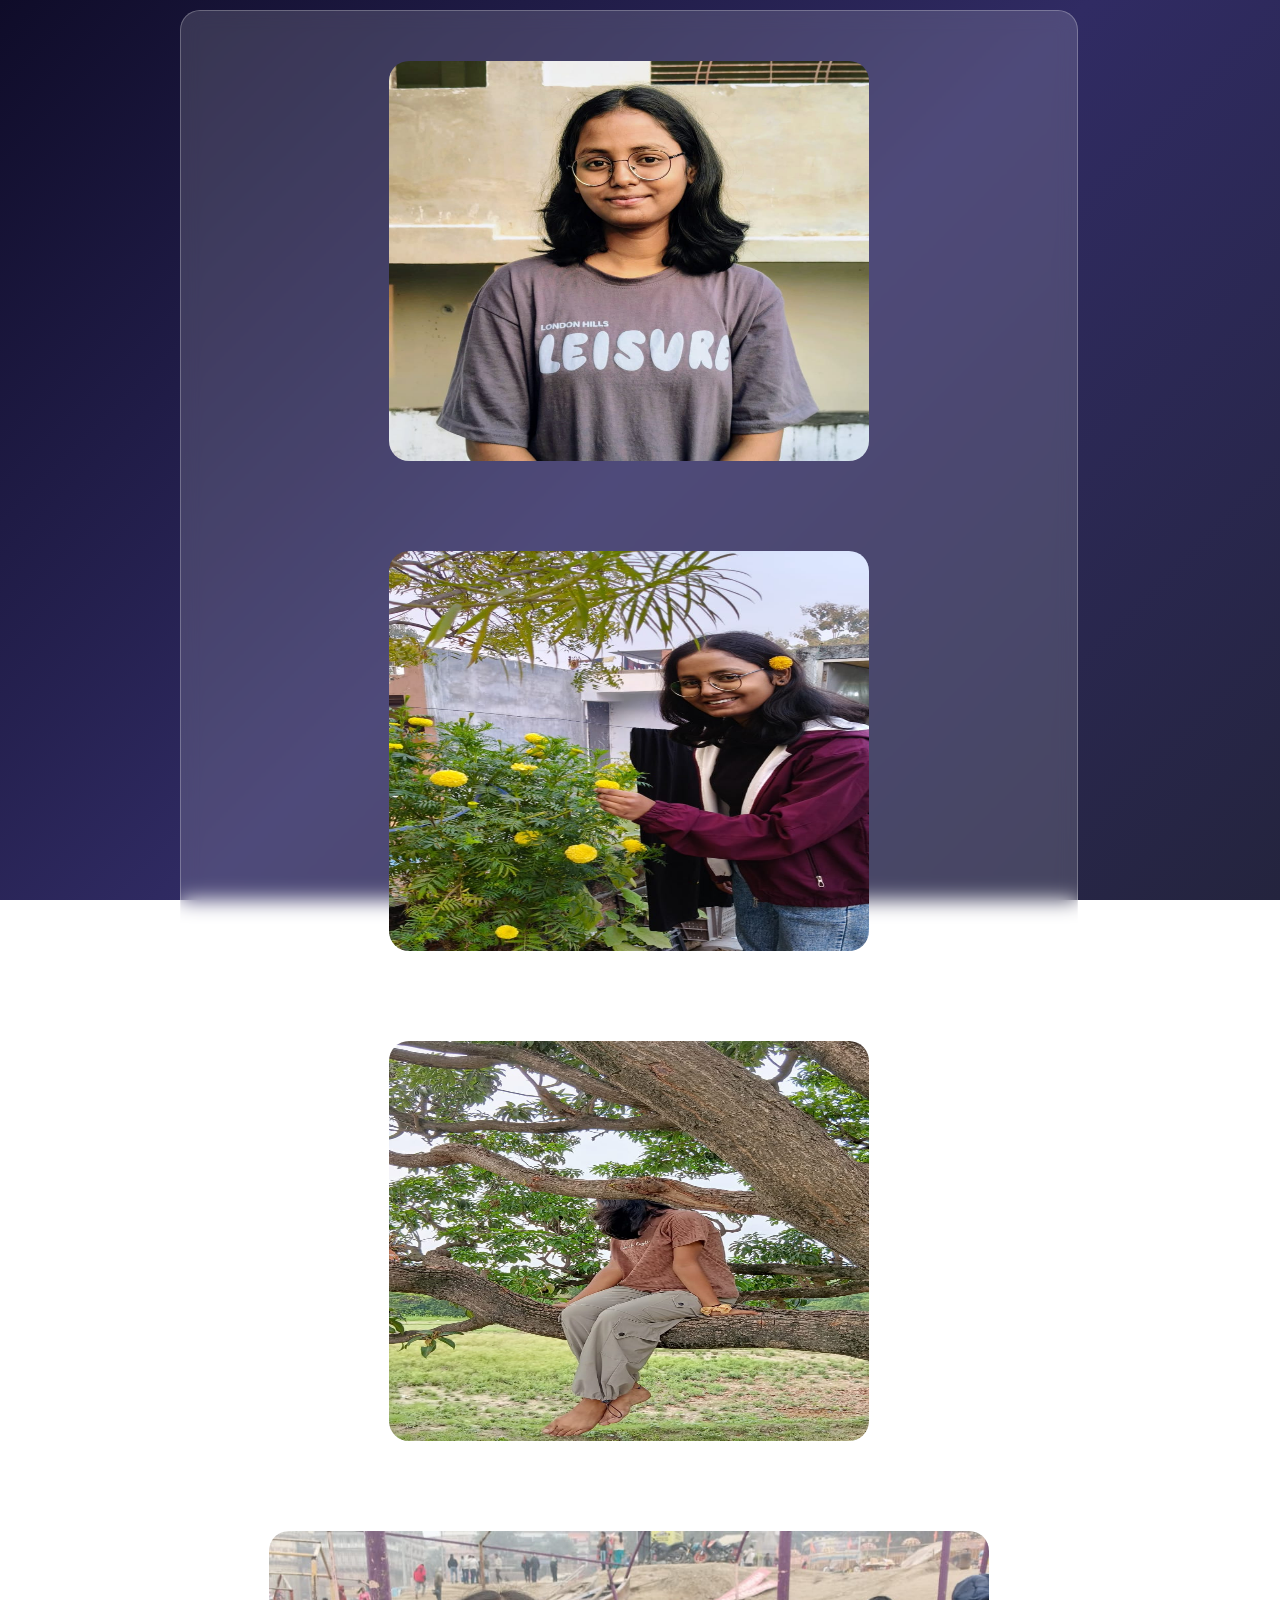
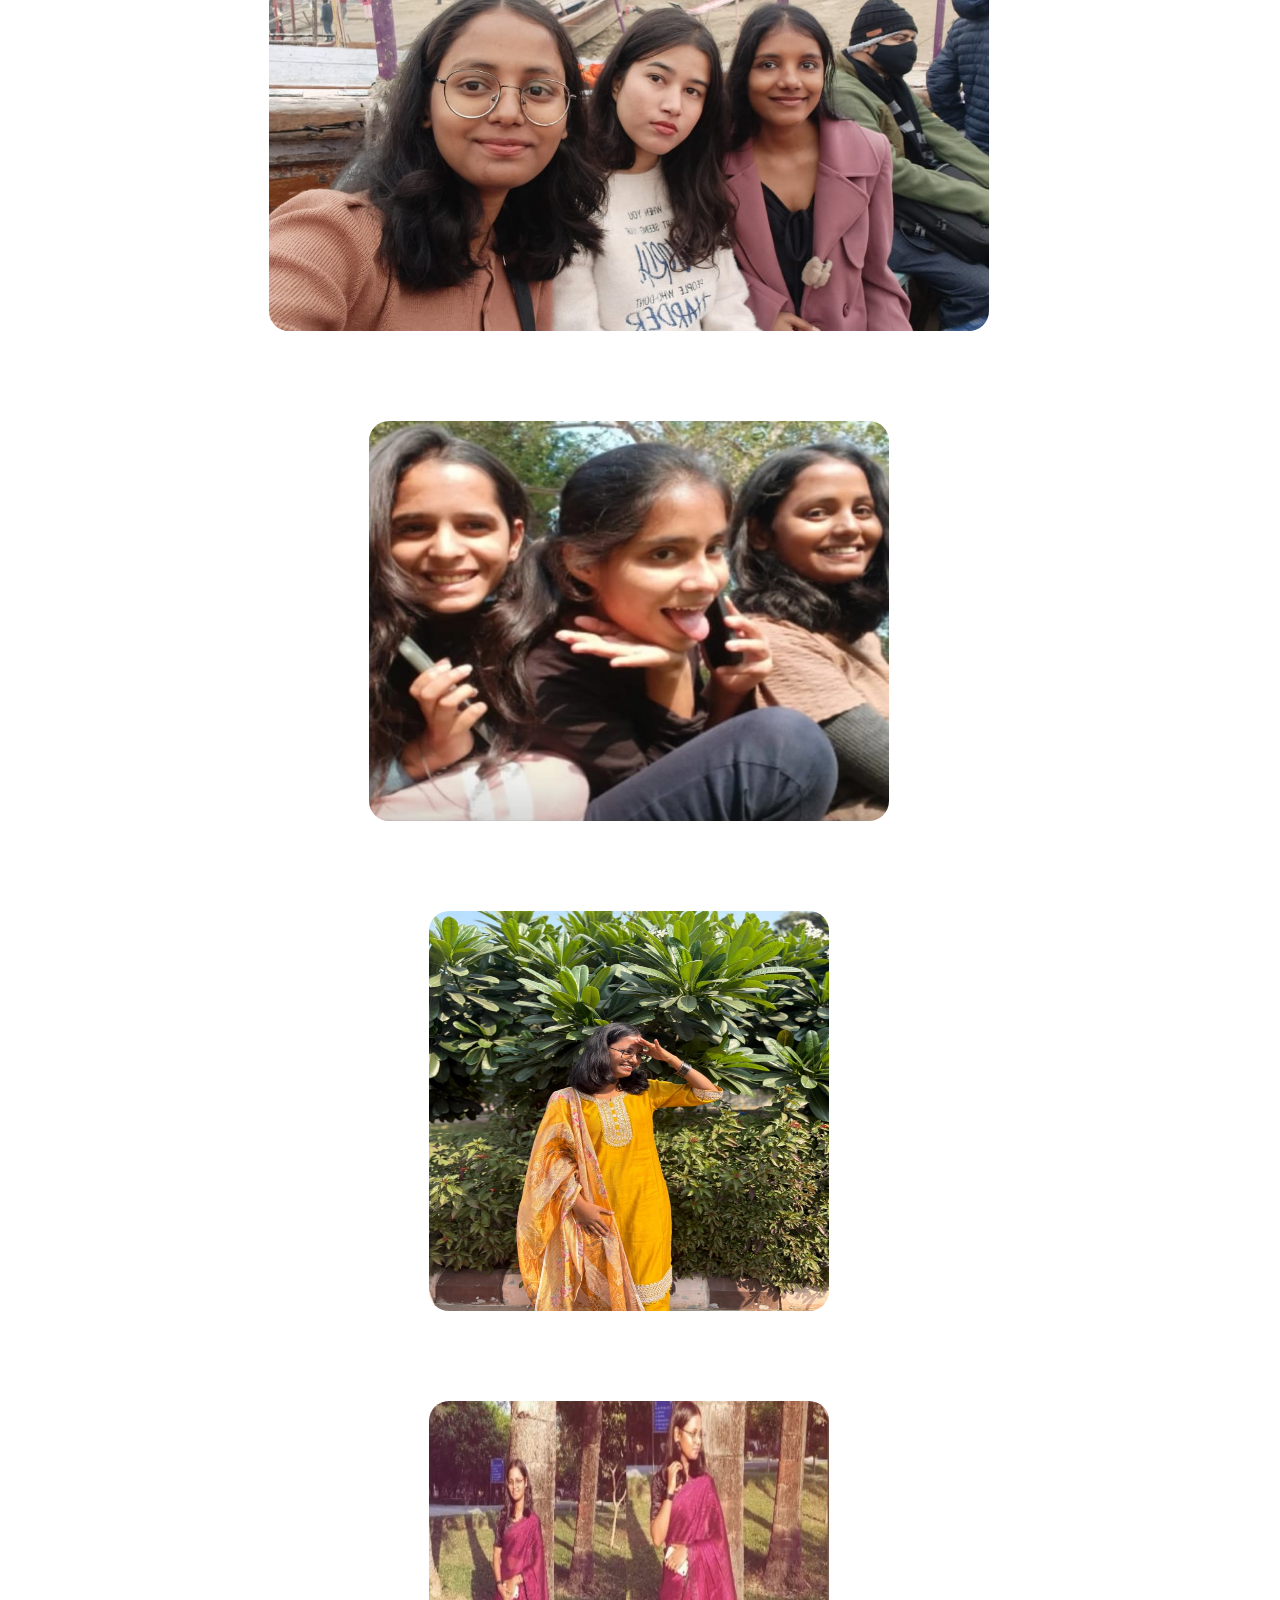
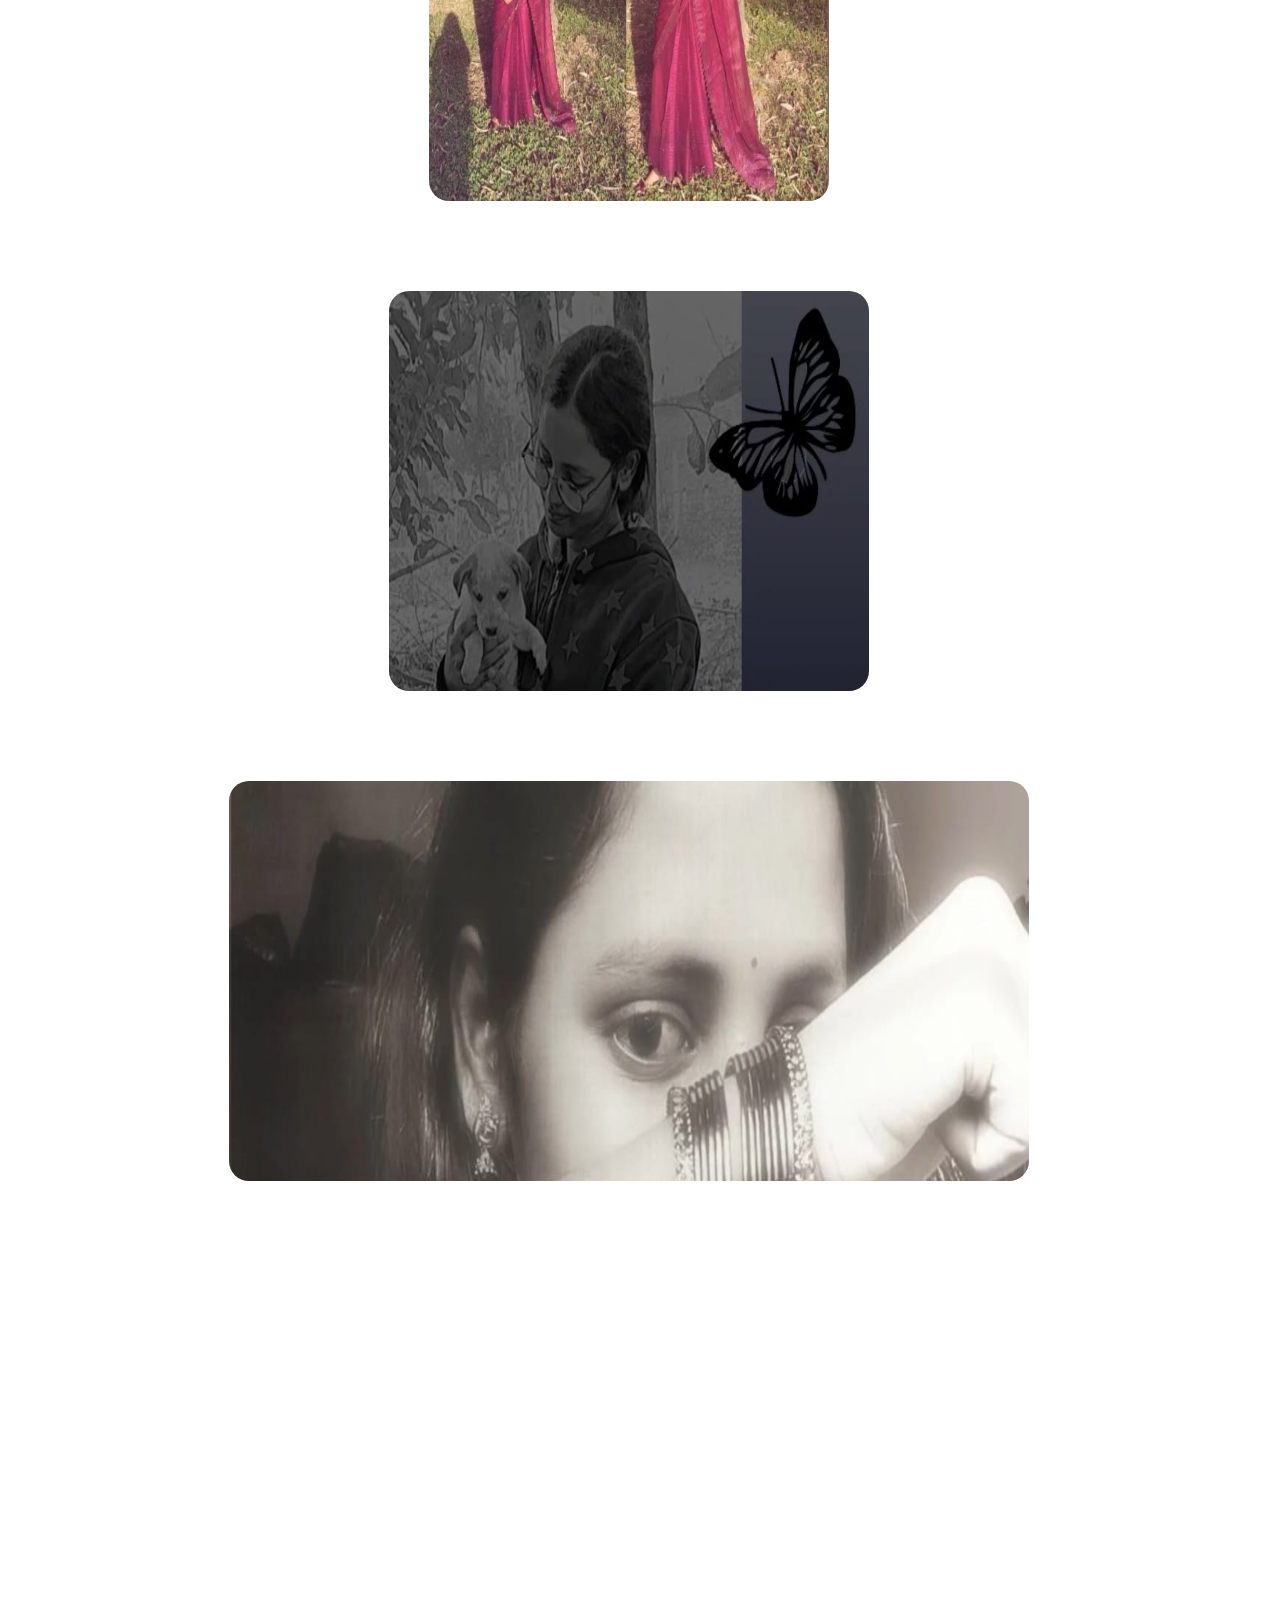
==== indigo.html @ a41b7edb "added indigo page and art gallery" ====
<!DOCTYPE html>
<html lang="en">

<head>
    <meta charset="UTF-8">
    <meta name="viewport" content="width=device-width, initial-scale=1.0">
    <title>Introducing Moonie</title>
    <link rel="stylesheet" href="static/css/indigo.css">
</head>

<body>
    <div class="container">
        <div class="imgcont1">
            <img src="media/moonieverseMain.jpeg" alt="" height="100%" width="60%" style="border-radius:2rem ;">
            <p class="textarea">

            </p>
        </div>
        <div class="imgcont1">
            <img src="media/moonieverse1.jpeg" alt="" height="100%" width="60%" style="border-radius:2rem ;">
            <p class="textarea">

            </p>
        </div>
        <div class="imgcont1">
            <img src="media/moonieverse2.jpeg" alt="" height="100%" width="60%" style="border-radius:2rem ;">
            <p class="textarea">

            </p>
        </div>
        <div class="imgcont1">
            <img src="media/moonieverse3.jpeg" alt="" height="100%" width="90%" style="border-radius:2rem ;">
            <p class="textarea">

            </p>
        </div>
        <div class="imgcont1">
            <img src="media/moonieverse4.jpeg" alt="" height="100%" width="65%" style="border-radius:2rem ;">
            <p class="textarea">

            </p>
        </div>
        <div class="imgcont1">
            <img src="media/moonieverse5.jpeg" alt="" height="100%" width="50%" style="border-radius:2rem ;">
            <p class="textarea">

            </p>
        </div>
        <div class="imgcont1">
            <img src="media/moonieverse6.jpeg" alt="" height="100%" width="50%" style="border-radius:2rem ;">
            <p class="textarea">

            </p>
        </div>
        <div class="imgcont1">
            <img src="media/moonieverse7.jpeg" alt="" height="100%" width="60%" style="border-radius:2rem ;">
            <p class="textarea">

            </p>
        </div>
        <div class="imgcont1">
            <img src="media/moonieverse8.jpeg" alt="" height="100%" width="100%" style="border-radius:2rem ;">
            <p class="textarea">

            </p>
        </div>
    </div>
</body>

</html>
---- static/css/indigo.css ----
html {
  font-size: 10px;
  scroll-behavior: smooth;
}

* {
  margin: 0;
  padding: 0;
}

body {
  /* background: linear-gradient(135deg, #fdfbfb, #ebedee);
    background-color: #dbe9f4; */
  margin: 0;
  padding: 0;
  /* height: 100vh; */
  background: linear-gradient(135deg, #0f0c29, #302b63, #24243e);
  background-repeat: no-repeat;
  background-attachment: fixed;
}

.container {
  display: flex;
  flex-direction: column;
  flex-wrap: wrap;
  align-items: center;
  height: 800vh;
  width: 70%;
  border: 2px solid black;
  background: rgba(255, 255, 255, 0.15);
  backdrop-filter: blur(10px);
  -webkit-backdrop-filter: blur(10px);
  border: 1px solid rgba(255, 255, 255, 0.25);
  position: absolute;
  left: 18rem;
  top: 1rem;
  border-radius: 2rem;
  gap: 4rem;
}

.imgcont1 {
  display: flex;
  flex-direction: column;
  align-items: center;
  height: 40rem;
  width: 80rem;
  /* border: 2px solid black; */
  margin-top: 5rem;
  border-radius: 2rem;
/* background-color: #54506b;
background-color: #2f2f44; */



}
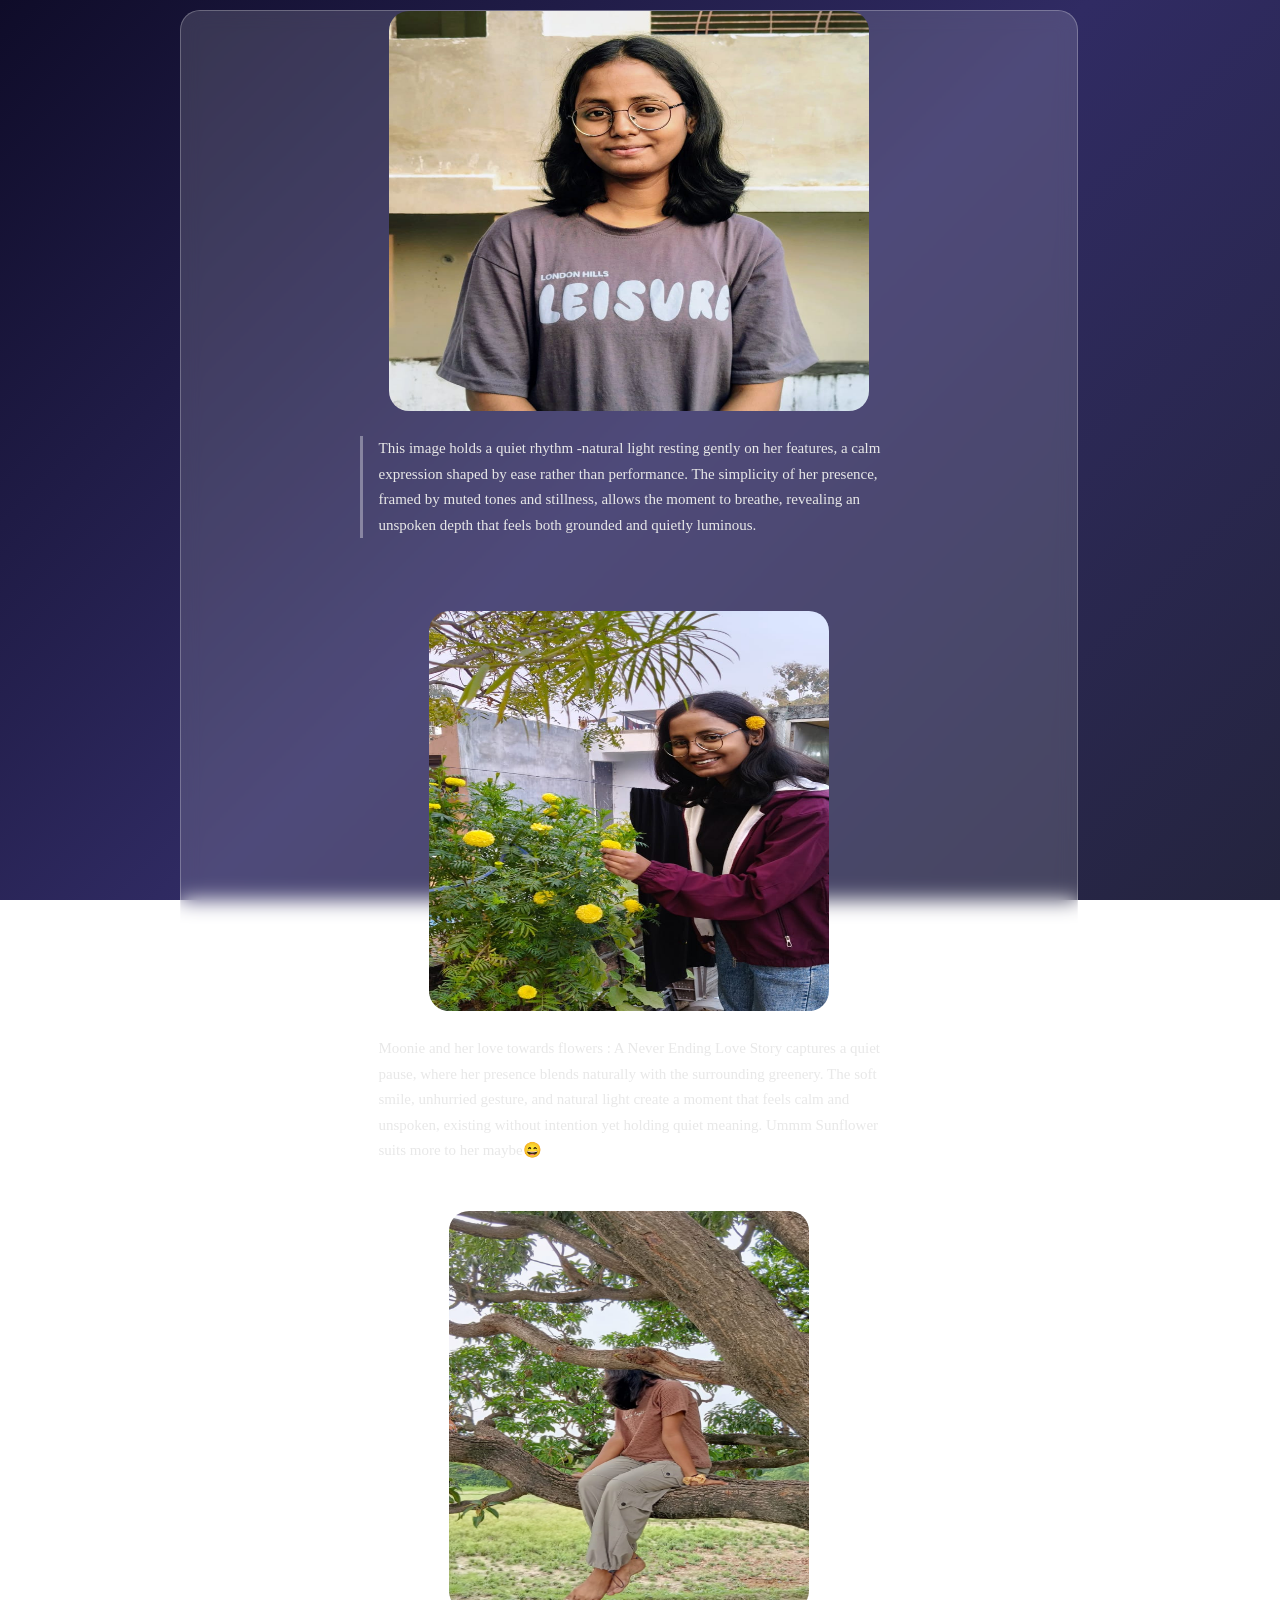
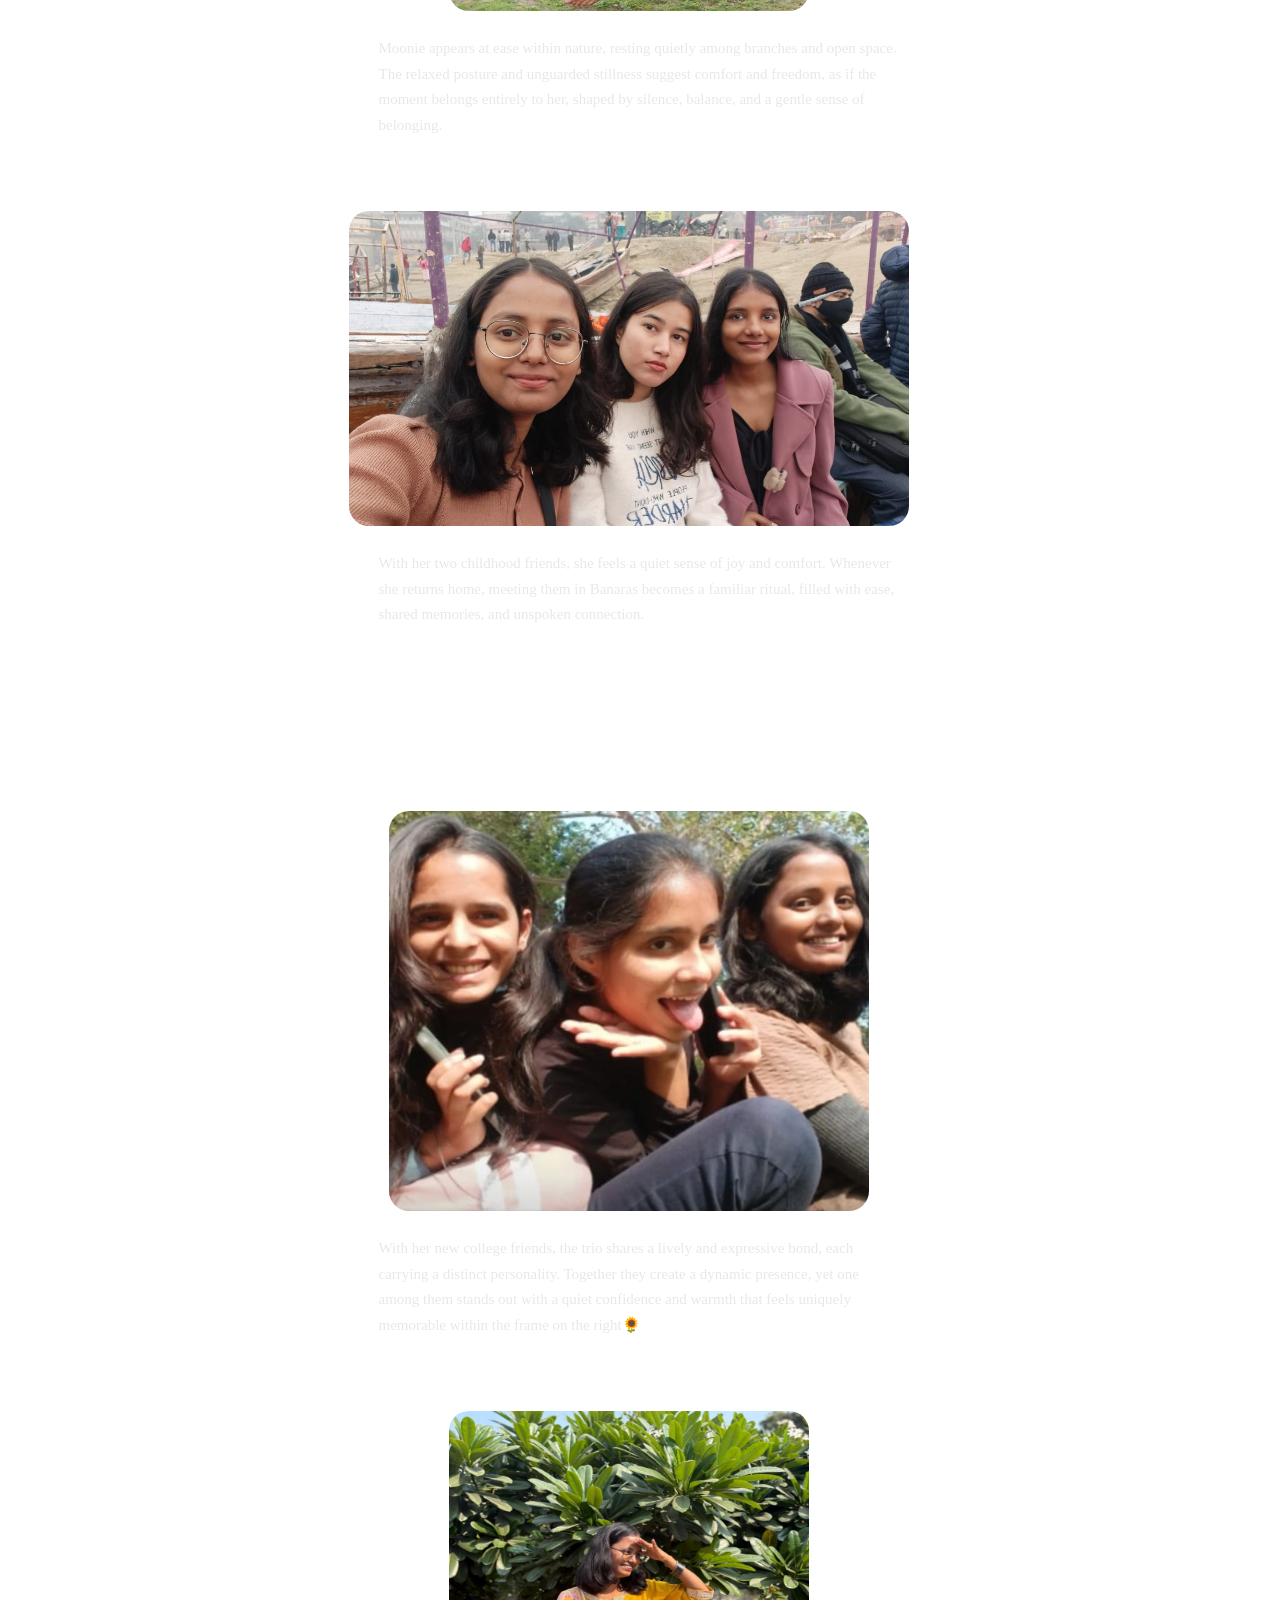
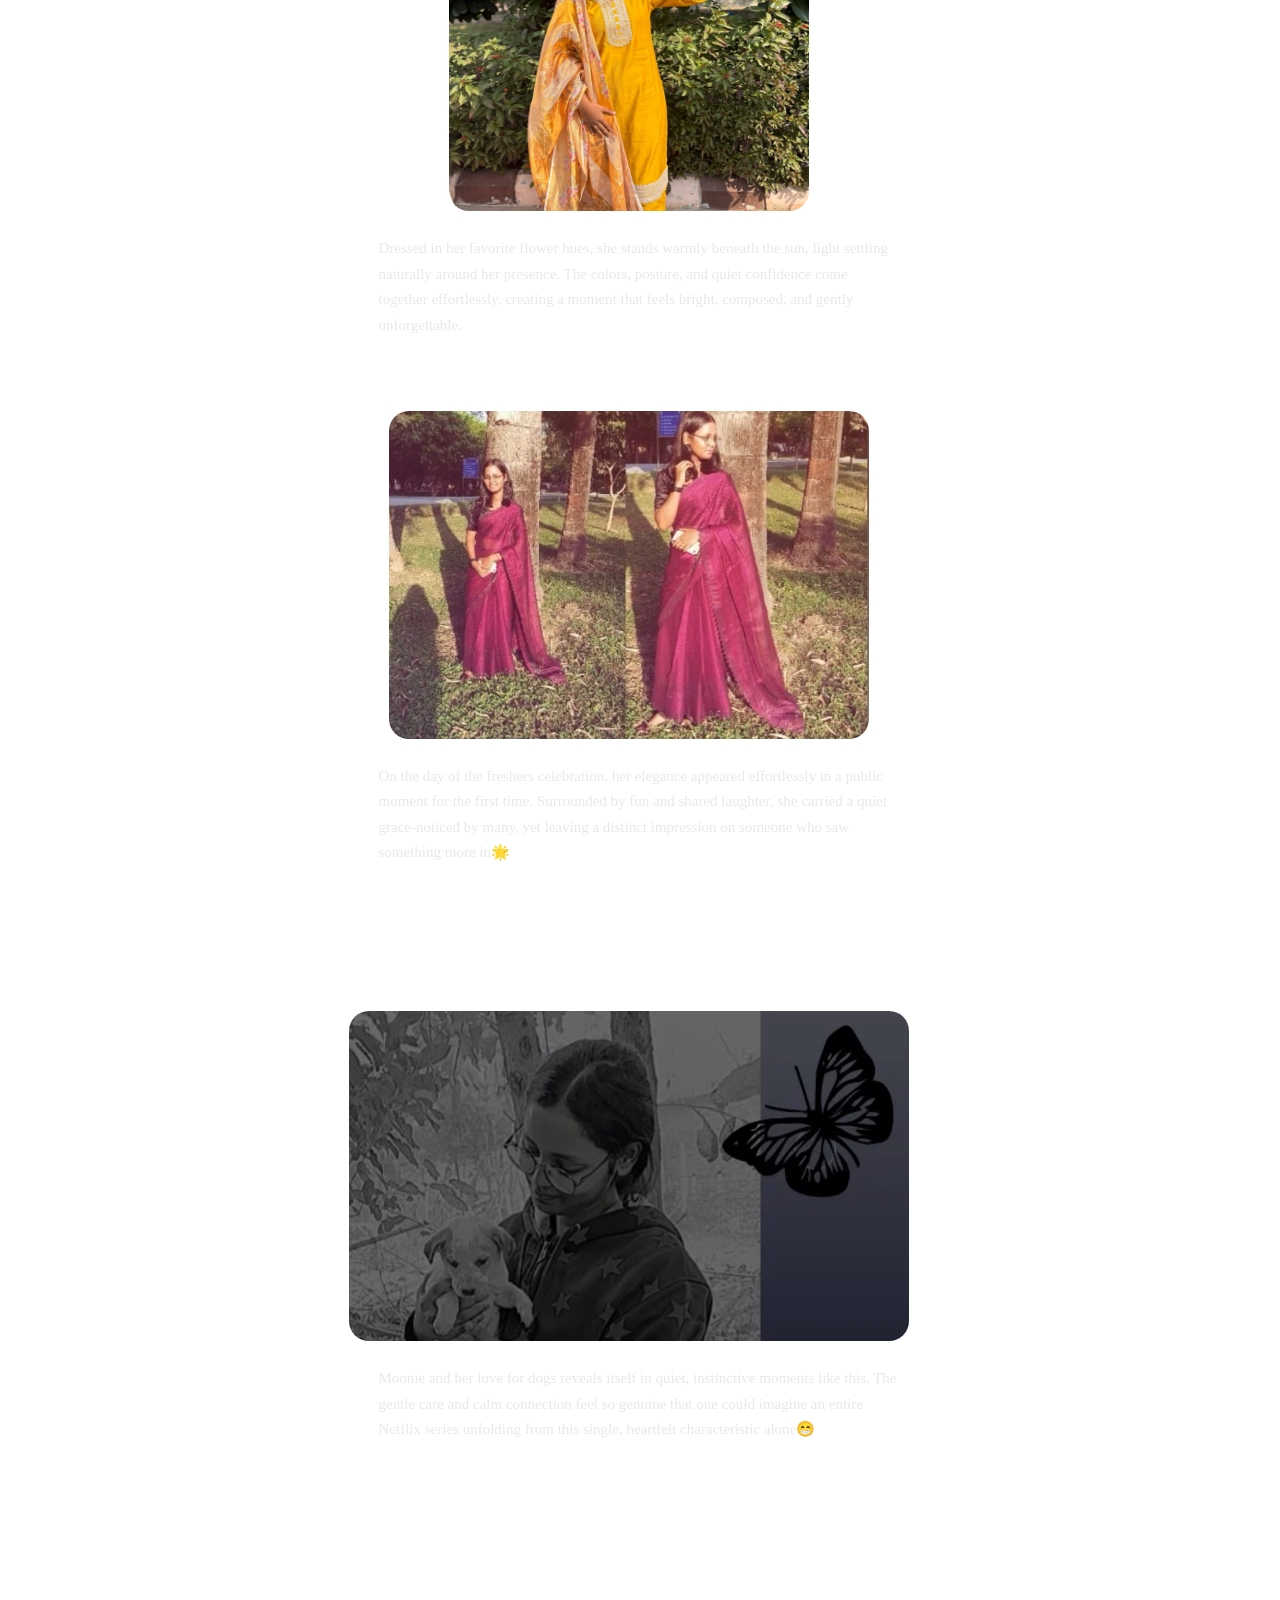
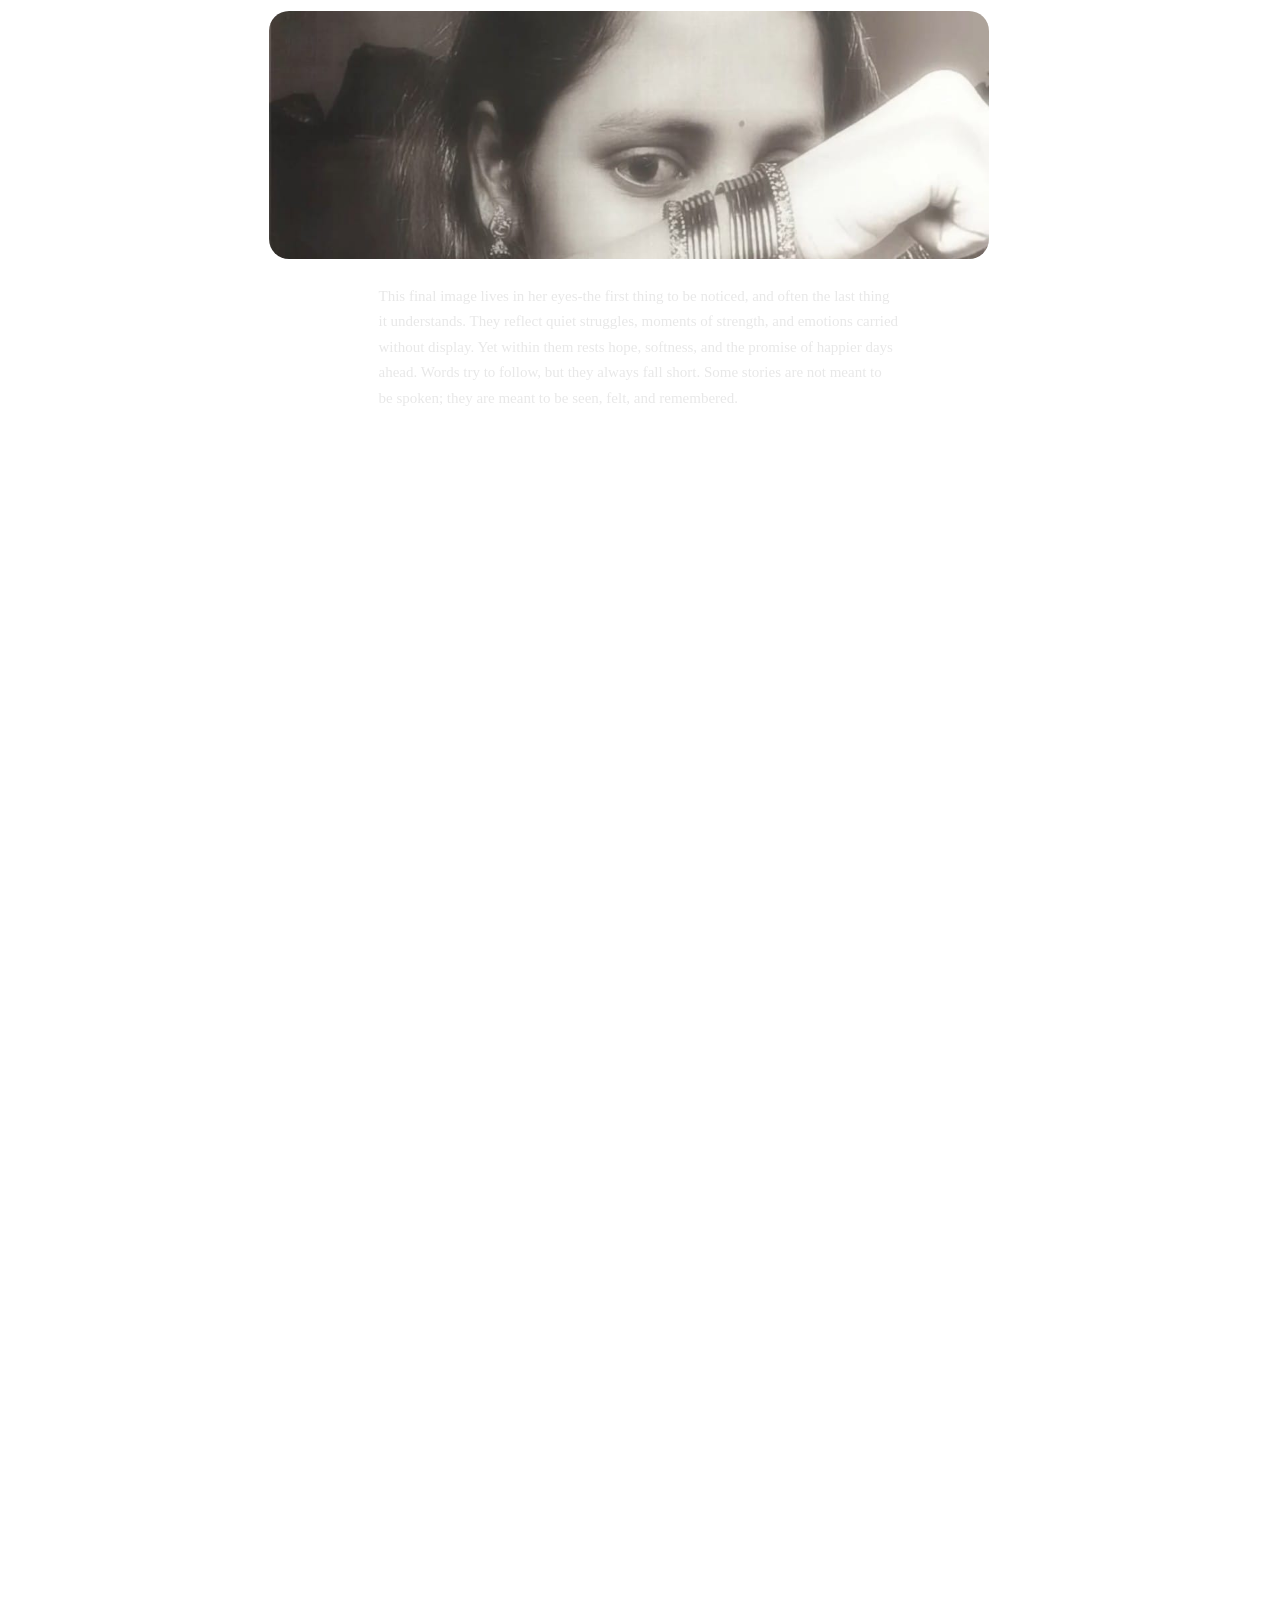
==== commit f1c6ec14: "added textarea and responsiveness" ====
--- a/indigo.html
+++ b/indigo.html
@@ -11,57 +11,78 @@
 <body>
     <div class="container">
         <div class="imgcont1">
-            <img src="media/moonieverseMain.jpeg" alt="" height="100%" width="60%" style="border-radius:2rem ;">
+            <img src="media/moonieverseMain.jpeg" alt="" style="border-radius:2rem ;" id="img1">
             <p class="textarea">
-
+                This image holds a quiet rhythm -natural light resting gently on her features, a calm expression shaped
+                by ease rather than performance. The simplicity of her presence, framed by muted tones and stillness,
+                allows the moment to breathe, revealing an unspoken depth that feels both grounded and quietly luminous.
             </p>
         </div>
         <div class="imgcont1">
-            <img src="media/moonieverse1.jpeg" alt="" height="100%" width="60%" style="border-radius:2rem ;">
+            <img src="media/moonieverse1.jpeg" alt="" style="border-radius:2rem ;" id="img2">
             <p class="textarea">
-
+                Moonie and her love towards flowers : A Never Ending Love Story captures a quiet pause, where her presence
+                blends naturally with the surrounding greenery.
+                The soft smile, unhurried gesture, and natural light create a moment that feels calm and unspoken,
+                existing without intention yet holding quiet meaning. Ummm Sunflower suits more to her maybe😄
             </p>
         </div>
         <div class="imgcont1">
-            <img src="media/moonieverse2.jpeg" alt="" height="100%" width="60%" style="border-radius:2rem ;">
+            <img src="media/moonieverse2.jpeg" alt="" style="border-radius:2rem ;" id="img3">
             <p class="textarea">
-
+                Moonie appears at ease within nature, resting quietly among branches and open space. The relaxed posture
+                and unguarded stillness suggest comfort and freedom, as if the moment belongs entirely to her, shaped by
+                silence, balance, and a gentle sense of belonging.
             </p>
         </div>
         <div class="imgcont1">
-            <img src="media/moonieverse3.jpeg" alt="" height="100%" width="90%" style="border-radius:2rem ;">
+            <img src="media/moonieverse3.jpeg" alt="" style="border-radius:2rem ;" id="img4">
             <p class="textarea">
-
+                With her two childhood friends, she feels a quiet sense of joy and comfort. Whenever she returns home,
+                meeting them in Banaras becomes a familiar ritual, filled with ease, shared memories, and unspoken
+                connection.
             </p>
         </div>
         <div class="imgcont1">
-            <img src="media/moonieverse4.jpeg" alt="" height="100%" width="65%" style="border-radius:2rem ;">
+            <img src="media/moonieverse4.jpeg" alt="" style="border-radius:2rem ;" id="img5">
             <p class="textarea">
-
+                With her new college friends, the trio shares a lively and expressive bond, each carrying a distinct
+                personality. Together they create a dynamic presence, yet one among them stands out with a quiet
+                confidence and warmth that feels uniquely memorable within the frame on the right🌻
             </p>
         </div>
         <div class="imgcont1">
-            <img src="media/moonieverse5.jpeg" alt="" height="100%" width="50%" style="border-radius:2rem ;">
+            <img src="media/moonieverse5.jpeg" alt="" style="border-radius:2rem ;" id="img6">
             <p class="textarea">
-
+                Dressed in her favorite flower hues, she stands warmly beneath the sun, light settling naturally around
+                her presence. The colors, posture, and quiet confidence come together effortlessly, creating a moment
+                that feels bright, composed, and gently unforgettable.
             </p>
         </div>
         <div class="imgcont1">
-            <img src="media/moonieverse6.jpeg" alt="" height="100%" width="50%" style="border-radius:2rem ;">
+            <img src="media/moonieverse6.jpeg" alt="" style="border-radius:2rem ;" id="img7">
             <p class="textarea">
-
+                On the day of the freshers celebration, her elegance appeared effortlessly in a public moment for the
+                first time. Surrounded by fun and shared laughter, she carried a quiet grace-noticed by many, yet
+                leaving a distinct impression on someone who saw something more in🌟
             </p>
         </div>
         <div class="imgcont1">
-            <img src="media/moonieverse7.jpeg" alt="" height="100%" width="60%" style="border-radius:2rem ;">
+            <img src="media/moonieverse7.jpeg" alt=""  style="border-radius:2rem ; margin-top: 0rem;" id="img8">
             <p class="textarea">
-
+                Moonie and her love for dogs reveals itself in quiet, instinctive moments like this. The gentle care and
+                calm connection feel so genuine that one could imagine an entire Netflix series unfolding from this
+                single, heartfelt characteristic alone😁
             </p>
         </div>
         <div class="imgcont1">
-            <img src="media/moonieverse8.jpeg" alt="" height="100%" width="100%" style="border-radius:2rem ;">
+            <img src="media/moonieverse8.jpeg" alt="" style="border-radius:2rem ;" id="img9">
             <p class="textarea">
-
+                This final image lives in her eyes-the first thing to be noticed, and often the last thing it
+                understands. They reflect quiet struggles, moments of strength, and emotions carried without display.
+                Yet within them rests hope, softness, and the promise of happier days ahead. Words try to follow, but
+                they always fall short. Some stories are not meant to be spoken; they are meant to be seen, felt, and
+                remembered.
             </p>
         </div>
     </div>
--- a/static/css/indigo.css
+++ b/static/css/indigo.css
@@ -9,11 +9,8 @@
 }
 
 body {
-  /* background: linear-gradient(135deg, #fdfbfb, #ebedee);
-    background-color: #dbe9f4; */
   margin: 0;
   padding: 0;
-  /* height: 100vh; */
   background: linear-gradient(135deg, #0f0c29, #302b63, #24243e);
   background-repeat: no-repeat;
   background-attachment: fixed;
@@ -24,7 +21,7 @@
   flex-direction: column;
   flex-wrap: wrap;
   align-items: center;
-  height: 800vh;
+  height: 950vh;
   width: 70%;
   border: 2px solid black;
   background: rgba(255, 255, 255, 0.15);
@@ -35,7 +32,7 @@
   left: 18rem;
   top: 1rem;
   border-radius: 2rem;
-  gap: 4rem;
+  gap: 20rem;
 }
 
 .imgcont1 {
@@ -44,12 +41,150 @@
   align-items: center;
   height: 40rem;
   width: 80rem;
-  /* border: 2px solid black; */
-  margin-top: 5rem;
   border-radius: 2rem;
-/* background-color: #54506b;
-background-color: #2f2f44; */
+}
 
+#img1{
+  height: 100%;
+  width: 60%;
+}
 
+#img2{
+  height: 100%;
+  width: 50%;
+}
+
+#img3{
+  height: 100%;
+  width: 45%;
+}
+
+#img4{
+  height: 100%;
+  width: 70%;
+}
+
+#img5{
+  height: 100%;
+  width: 60%;
+}
+
+#img6{
+  height: 100%;
+  width: 45%;
+}
+
+#img7{
+  height: 100%;
+  width: 60%;
+}
+
+#img8{
+  height: 100%;
+  width: 70%;
+}
+
+#img9{
+  height: 100%;
+  width: 90%;
+}
+
+.textarea {
+  margin-top: 2.5rem;
+  padding-left: 1.6rem;
+  max-width: 52rem;
+  border-left: 3px solid rgba(255, 255, 255, 0.35);
+  color: #e8e8e8;
+  font-family: "Playfair Display", serif;
+  font-size: 1.5rem;
+  line-height: 1.7;
+  font-weight: 500;
+}
+
+@media only screen and (min-width: 319px) and (max-width: 460px) {
+  .container {
+    display: flex;
+    flex-direction: column;
+    flex-wrap: wrap;
+    align-items: center;
+    height: 600vh;
+    width: 80%;
+    border: 2px solid black;
+    background: rgba(255, 255, 255, 0.15);
+    backdrop-filter: blur(10px);
+    -webkit-backdrop-filter: blur(10px);
+    border: 1px solid rgba(255, 255, 255, 0.25);
+    position: absolute;
+    left: 3rem;
+    top: 1rem;
+    border-radius: 2rem;
+    gap: 30rem;
+  }
+
+  .imgcont1 {
+    display: flex;
+    flex-direction: column;
+    align-items: center;
+    height: 25rem;
+    width: 25rem;
+    border-radius: 1rem;
+  }
+
+  .textarea {
+    margin-top: 2rem;
+    padding-left: 1.5rem;
+    max-width: 70rem;
+    border-left: 3px solid rgba(255, 255, 255, 0.35);
+    color: #e8e8e8;
+    font-family: "Playfair Display", serif;
+    font-size: 1.5rem;
+    line-height: 1.5;
+    font-weight: 500;
+  }
+
+#img1{
+  height: 100%;
+  width: 80%;
+}
+
+#img2{
+  height: 100%;
+  width: 80%;
+}
+
+#img3{
+  height: 100%;
+  width: 80%;
+}
+
+#img4{
+  height: 100%;
+  width: 90%;
+}
+
+#img5{
+  height: 100%;
+  width: 90%;
+}
+
+#img6{
+  height: 100%;
+  width: 75%;
+}
+
+#img7{
+  height: 100%;
+  width: 90%;
+}
+
+#img8{
+  height: 100%;
+  width: 90%;
+}
+
+#img9{
+  height: 100%;
+  width: 100%;
+}
 
 }
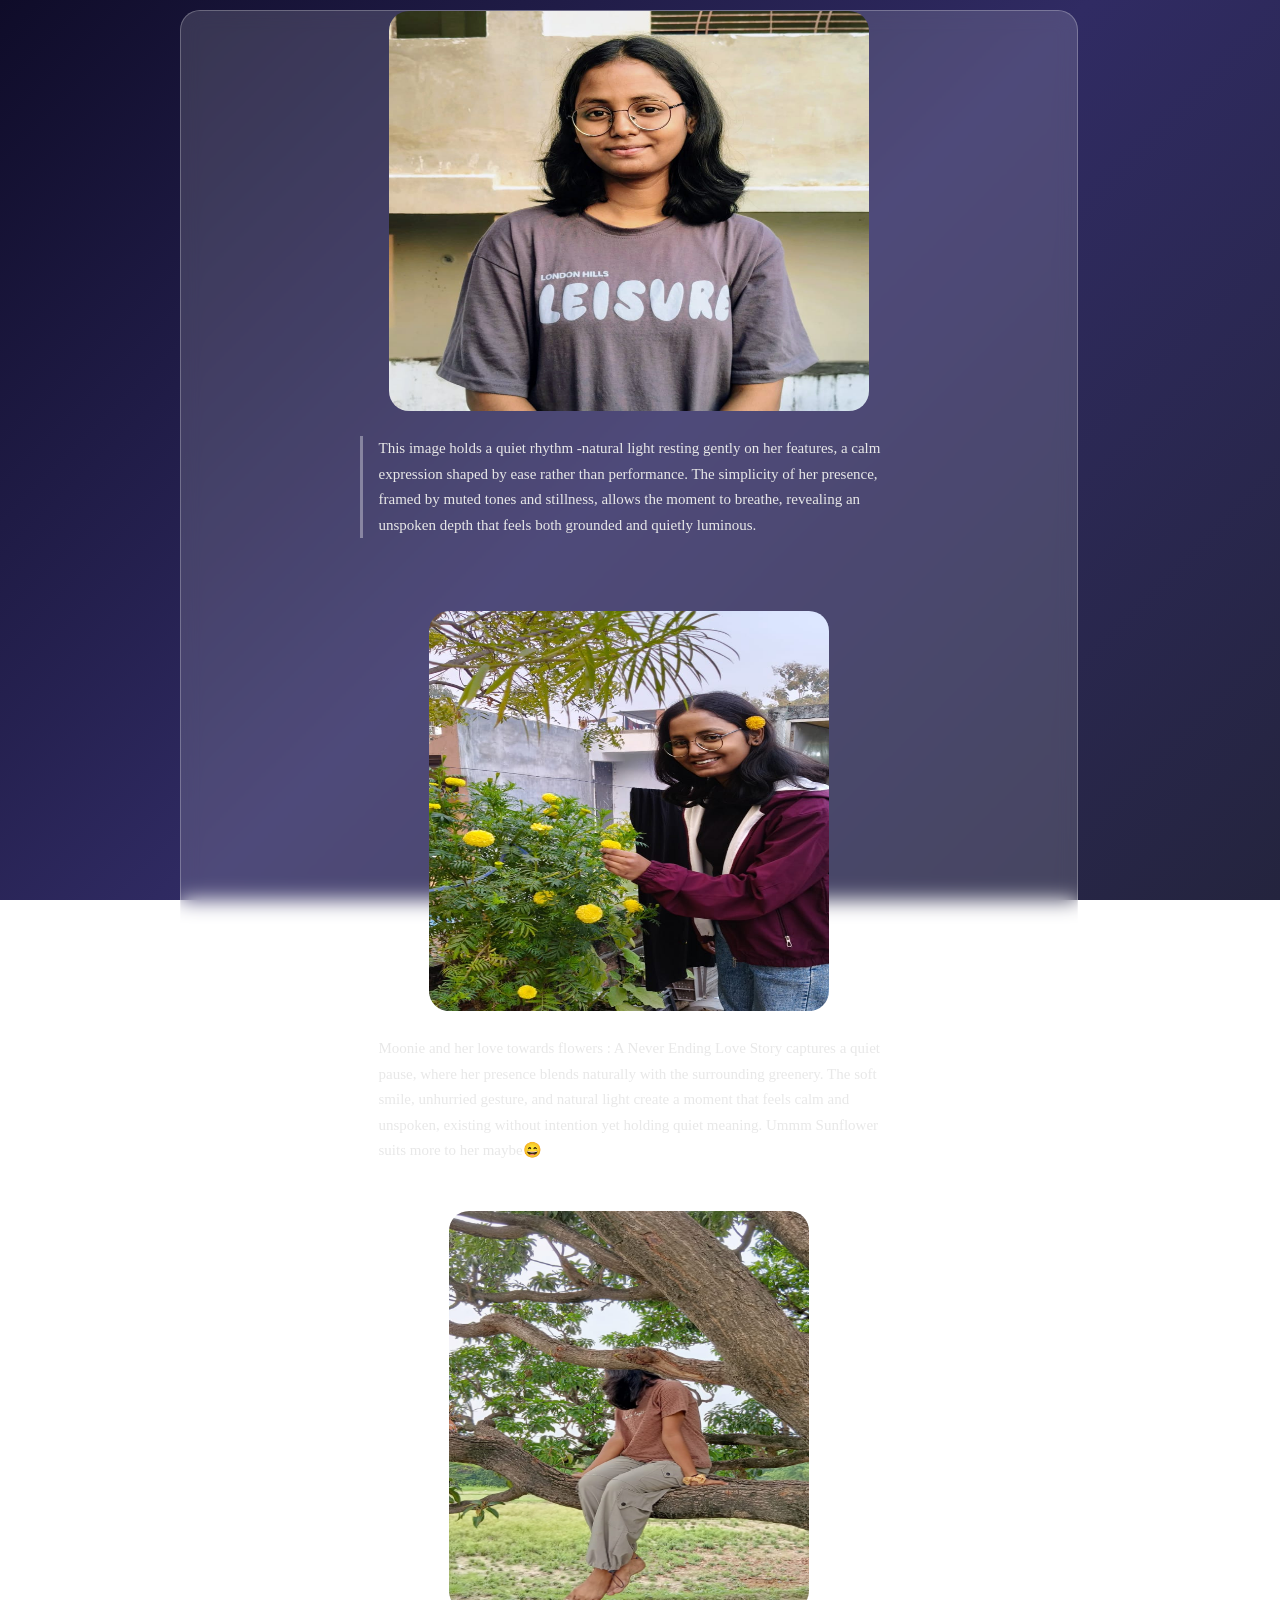
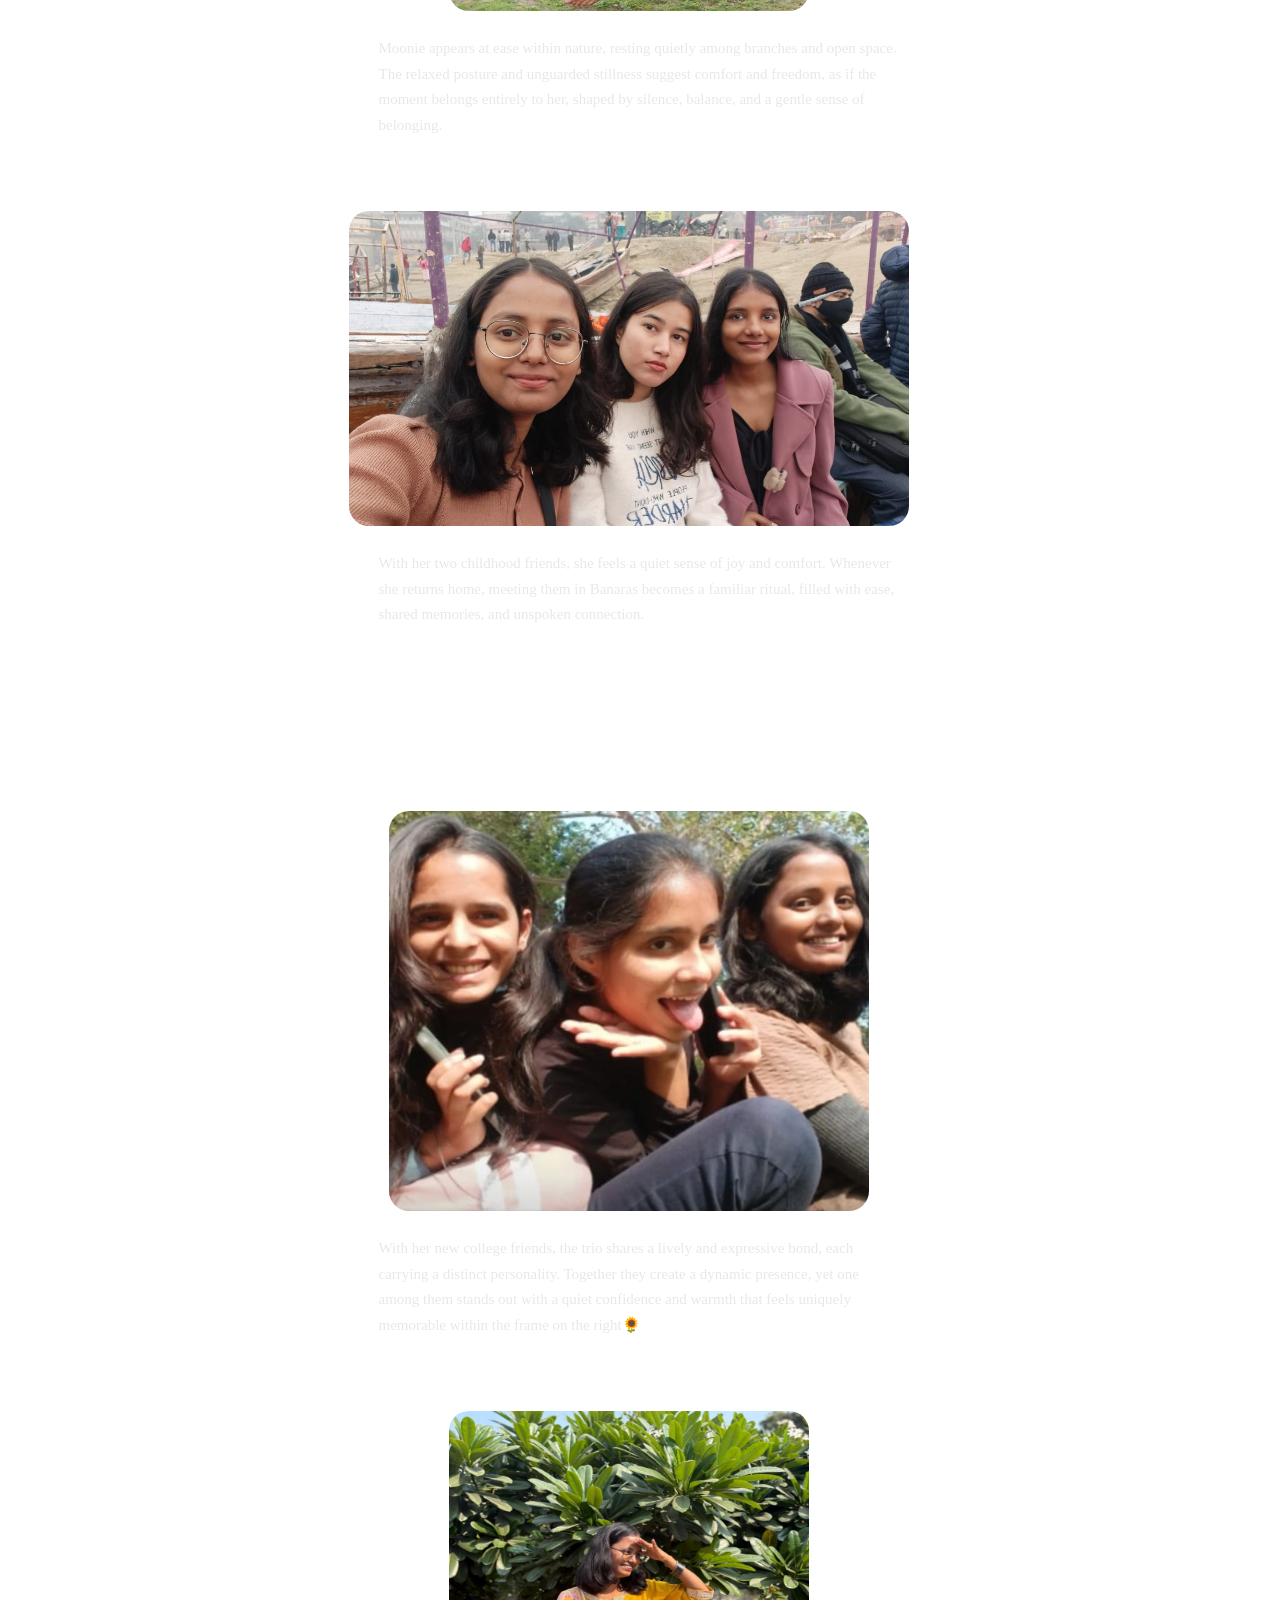
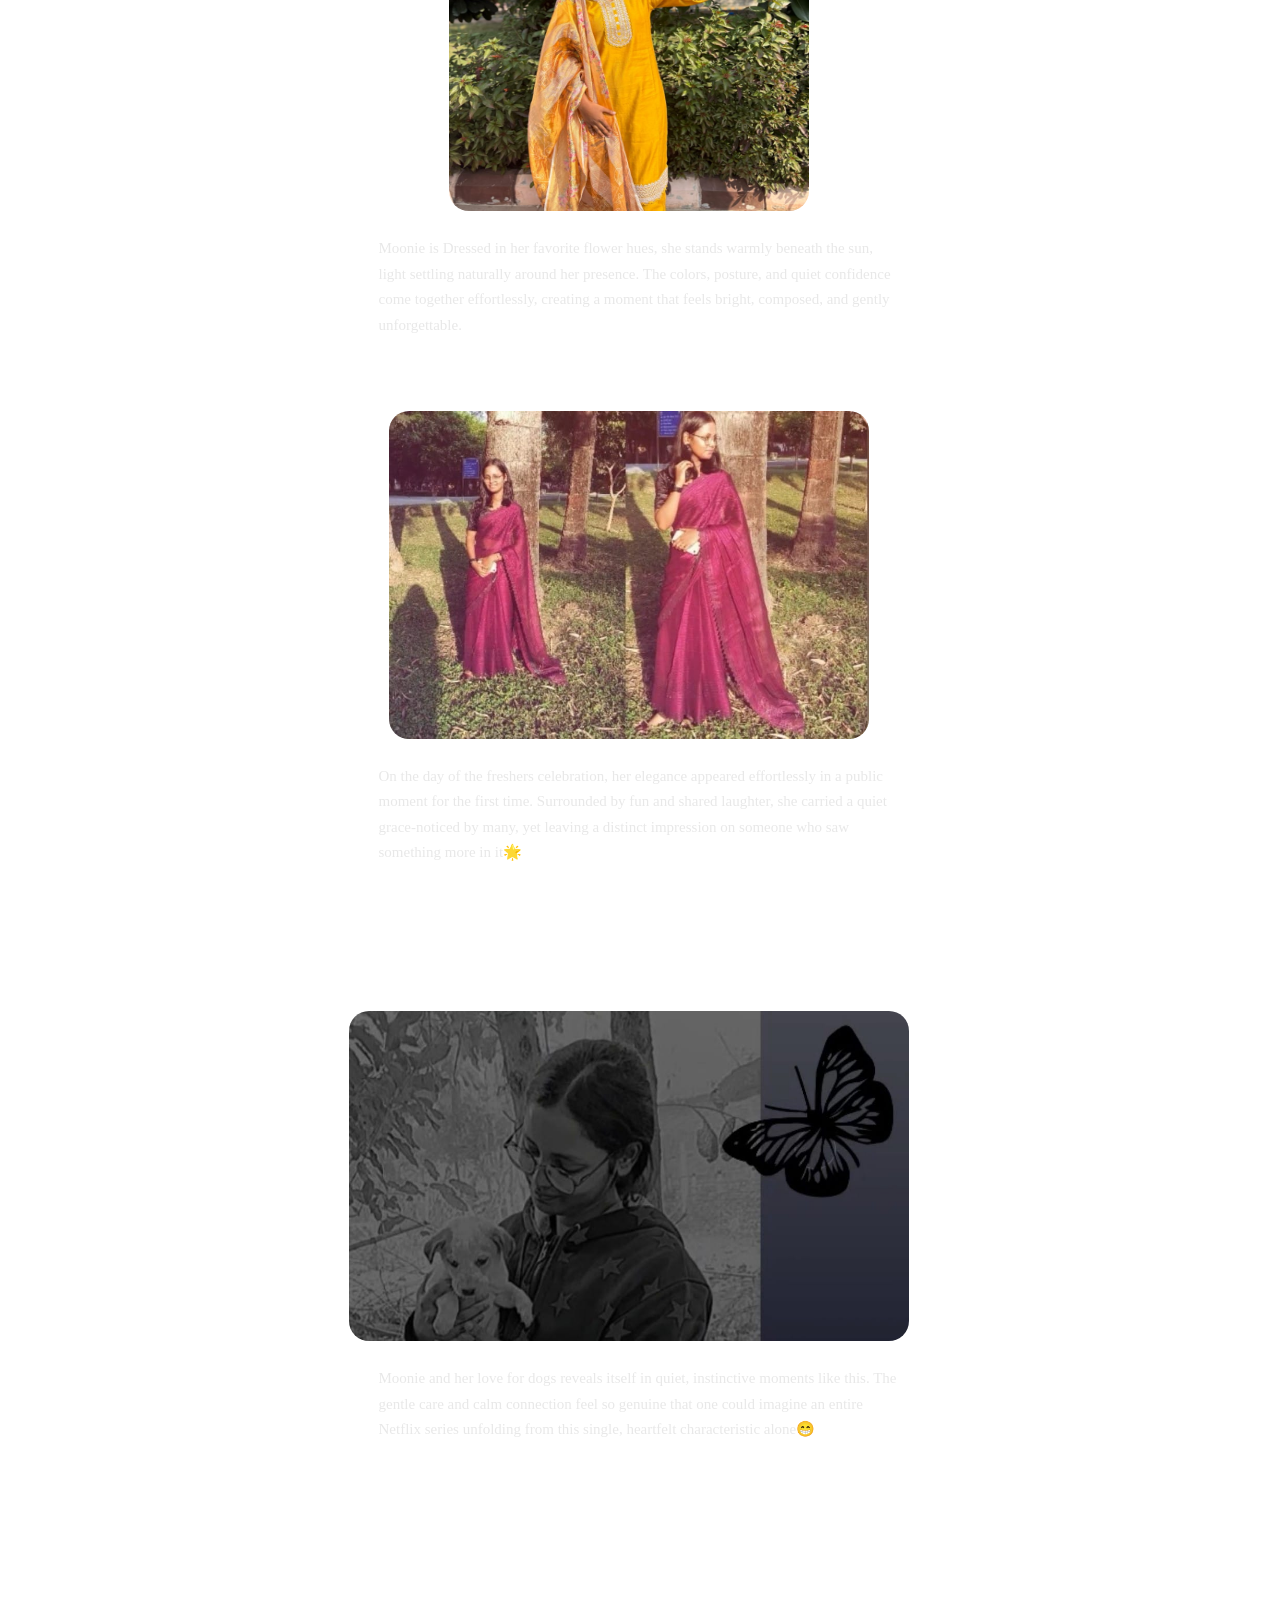
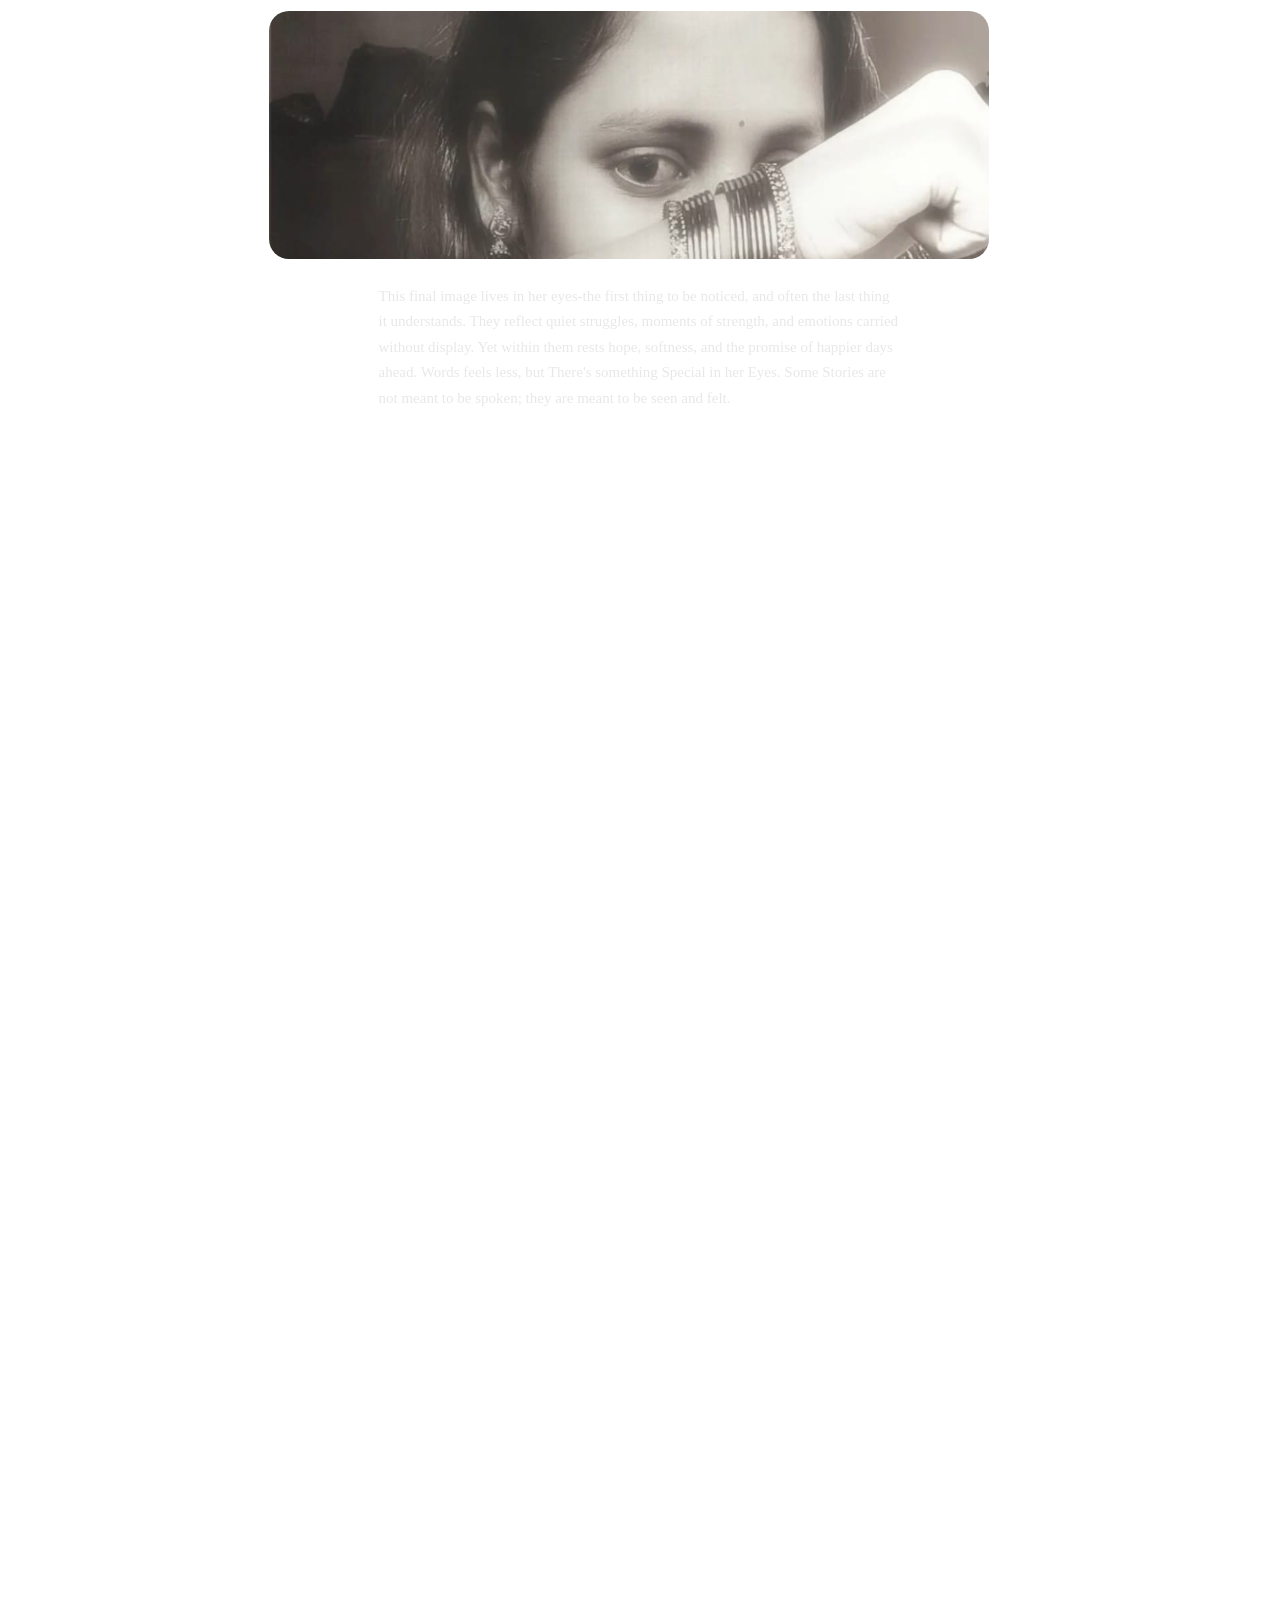
==== commit c0bd134c: "fixed final ui" ====
--- a/indigo.html
+++ b/indigo.html
@@ -9,6 +9,7 @@
 </head>
 
 <body>
+    <audio src="media/arz-kiya-hai-lyrics-anuv-jain-coke-studio-rival-vibes-youtube_YqwB2DDn.mp3" id="indigoaud"></audio>
     <div class="container">
         <div class="imgcont1">
             <img src="media/moonieverseMain.jpeg" alt="" style="border-radius:2rem ;" id="img1">
@@ -21,7 +22,8 @@
         <div class="imgcont1">
             <img src="media/moonieverse1.jpeg" alt="" style="border-radius:2rem ;" id="img2">
             <p class="textarea">
-                Moonie and her love towards flowers : A Never Ending Love Story captures a quiet pause, where her presence
+                Moonie and her love towards flowers : A Never Ending Love Story captures a quiet pause, where her
+                presence
                 blends naturally with the surrounding greenery.
                 The soft smile, unhurried gesture, and natural light create a moment that feels calm and unspoken,
                 existing without intention yet holding quiet meaning. Ummm Sunflower suits more to her maybe😄
@@ -54,7 +56,7 @@
         <div class="imgcont1">
             <img src="media/moonieverse5.jpeg" alt="" style="border-radius:2rem ;" id="img6">
             <p class="textarea">
-                Dressed in her favorite flower hues, she stands warmly beneath the sun, light settling naturally around
+                Moonie is Dressed in her favorite flower hues, she stands warmly beneath the sun, light settling naturally around
                 her presence. The colors, posture, and quiet confidence come together effortlessly, creating a moment
                 that feels bright, composed, and gently unforgettable.
             </p>
@@ -64,11 +66,11 @@
             <p class="textarea">
                 On the day of the freshers celebration, her elegance appeared effortlessly in a public moment for the
                 first time. Surrounded by fun and shared laughter, she carried a quiet grace-noticed by many, yet
-                leaving a distinct impression on someone who saw something more in🌟
+                leaving a distinct impression on someone who saw something more in it🌟
             </p>
         </div>
         <div class="imgcont1">
-            <img src="media/moonieverse7.jpeg" alt=""  style="border-radius:2rem ; margin-top: 0rem;" id="img8">
+            <img src="media/moonieverse7.jpeg" alt="" style="border-radius:2rem ; margin-top: 0rem;" id="img8">
             <p class="textarea">
                 Moonie and her love for dogs reveals itself in quiet, instinctive moments like this. The gentle care and
                 calm connection feel so genuine that one could imagine an entire Netflix series unfolding from this
@@ -80,12 +82,17 @@
             <p class="textarea">
                 This final image lives in her eyes-the first thing to be noticed, and often the last thing it
                 understands. They reflect quiet struggles, moments of strength, and emotions carried without display.
-                Yet within them rests hope, softness, and the promise of happier days ahead. Words try to follow, but
-                they always fall short. Some stories are not meant to be spoken; they are meant to be seen, felt, and
-                remembered.
+                Yet within them rests hope, softness, and the promise of happier days ahead. Words feels less, but
+                There's something Special in her Eyes. Some Stories are not meant to be spoken; they are meant to be seen and felt.
             </p>
         </div>
     </div>
+<script>
+    window.addEventListener('DOMContentLoaded', function() {
+        var audio = document.getElementById('indigoaud');
+        audio.play();
+    });
+</script>
 </body>
 
 </html>
--- a/static/css/indigo.css
+++ b/static/css/indigo.css
@@ -107,7 +107,7 @@
     flex-direction: column;
     flex-wrap: wrap;
     align-items: center;
-    height: 600vh;
+    height: 650vh;
     width: 80%;
     border: 2px solid black;
     background: rgba(255, 255, 255, 0.15);
@@ -118,14 +118,14 @@
     left: 3rem;
     top: 1rem;
     border-radius: 2rem;
-    gap: 30rem;
+    gap: 36rem;
   }
 
   .imgcont1 {
     display: flex;
     flex-direction: column;
     align-items: center;
-    height: 25rem;
+    height: 30rem;
     width: 25rem;
     border-radius: 1rem;
   }
@@ -144,42 +144,42 @@
 
 #img1{
   height: 100%;
-  width: 80%;
+  width: 100%;
 }
 
 #img2{
   height: 100%;
-  width: 80%;
+  width: 100%;
 }
 
 #img3{
   height: 100%;
-  width: 80%;
+  width: 100%;
 }
 
 #img4{
   height: 100%;
-  width: 90%;
+  width: 100%;
 }
 
 #img5{
   height: 100%;
-  width: 90%;
+  width: 100%;
 }
 
 #img6{
   height: 100%;
-  width: 75%;
+  width: 100%;
 }
 
 #img7{
   height: 100%;
-  width: 90%;
+  width: 100%;
 }
 
 #img8{
   height: 100%;
-  width: 90%;
+  width: 100%;
 }
 
 #img9{
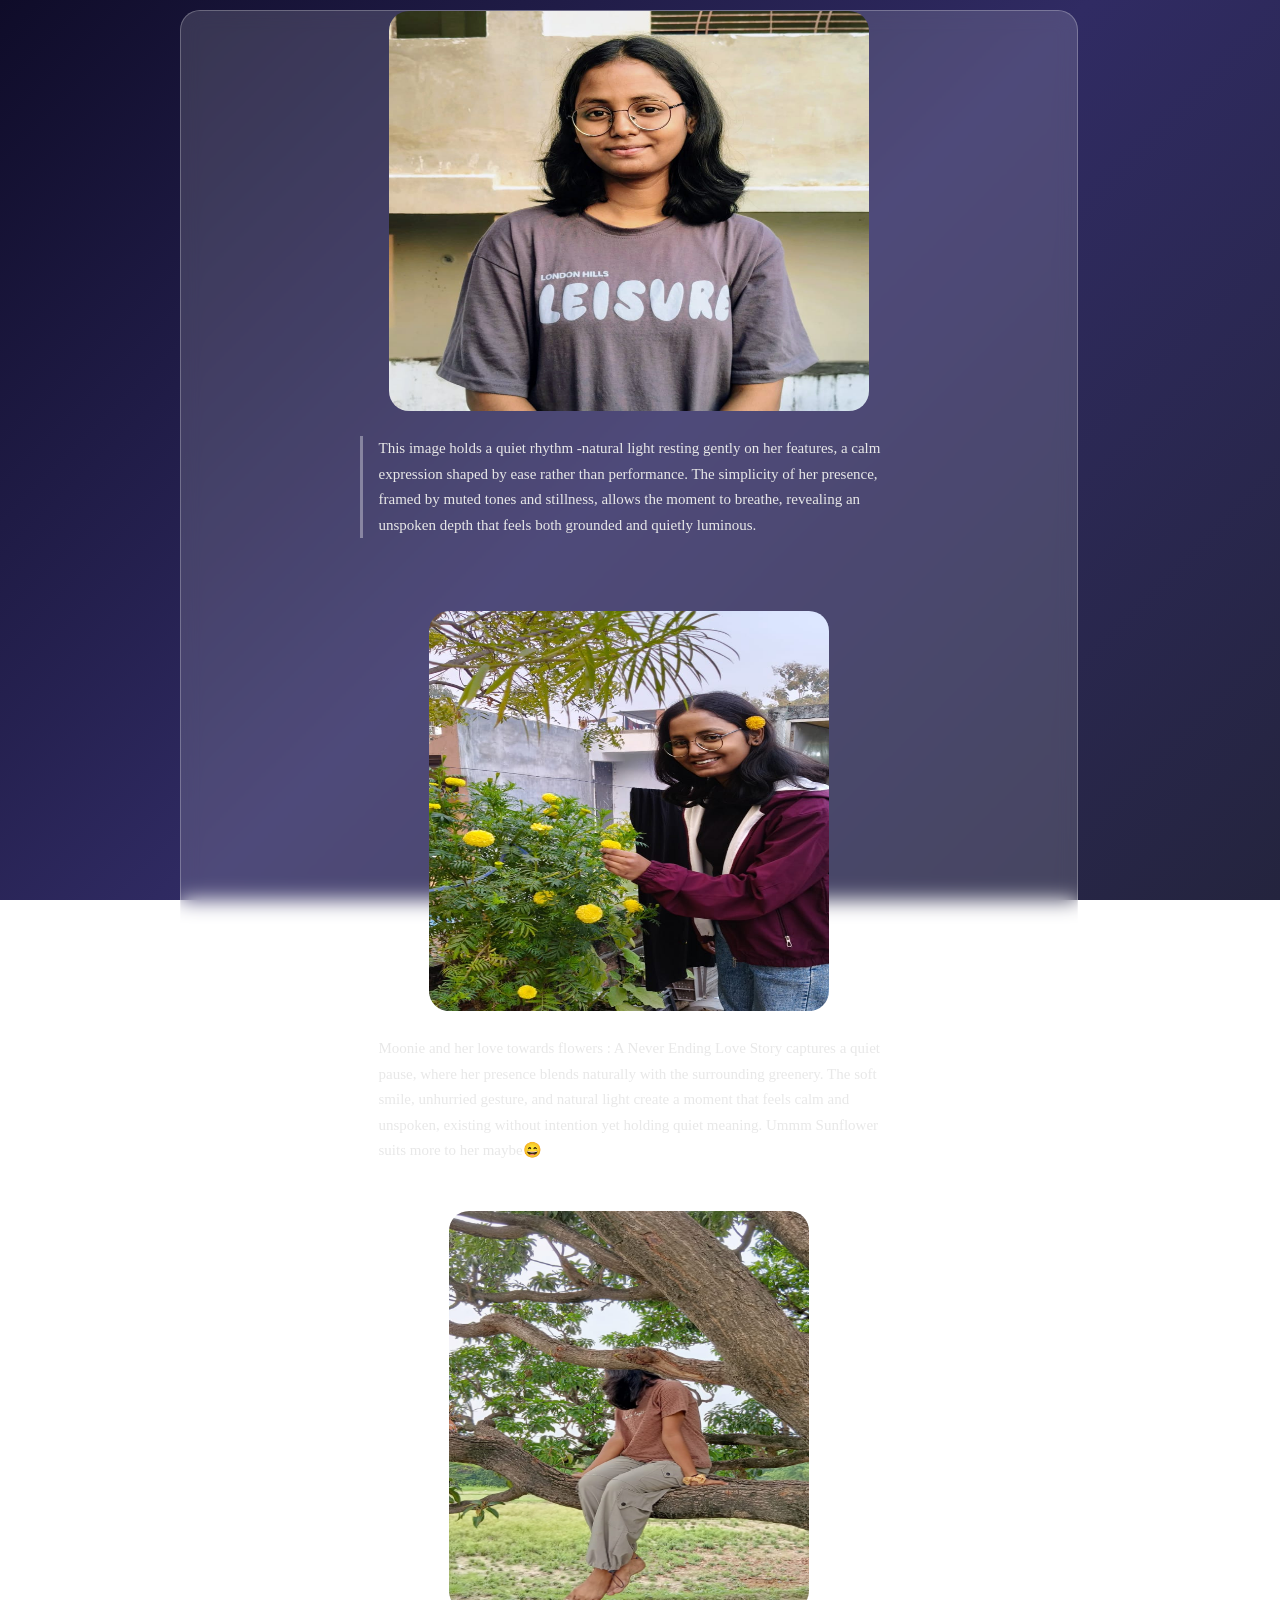
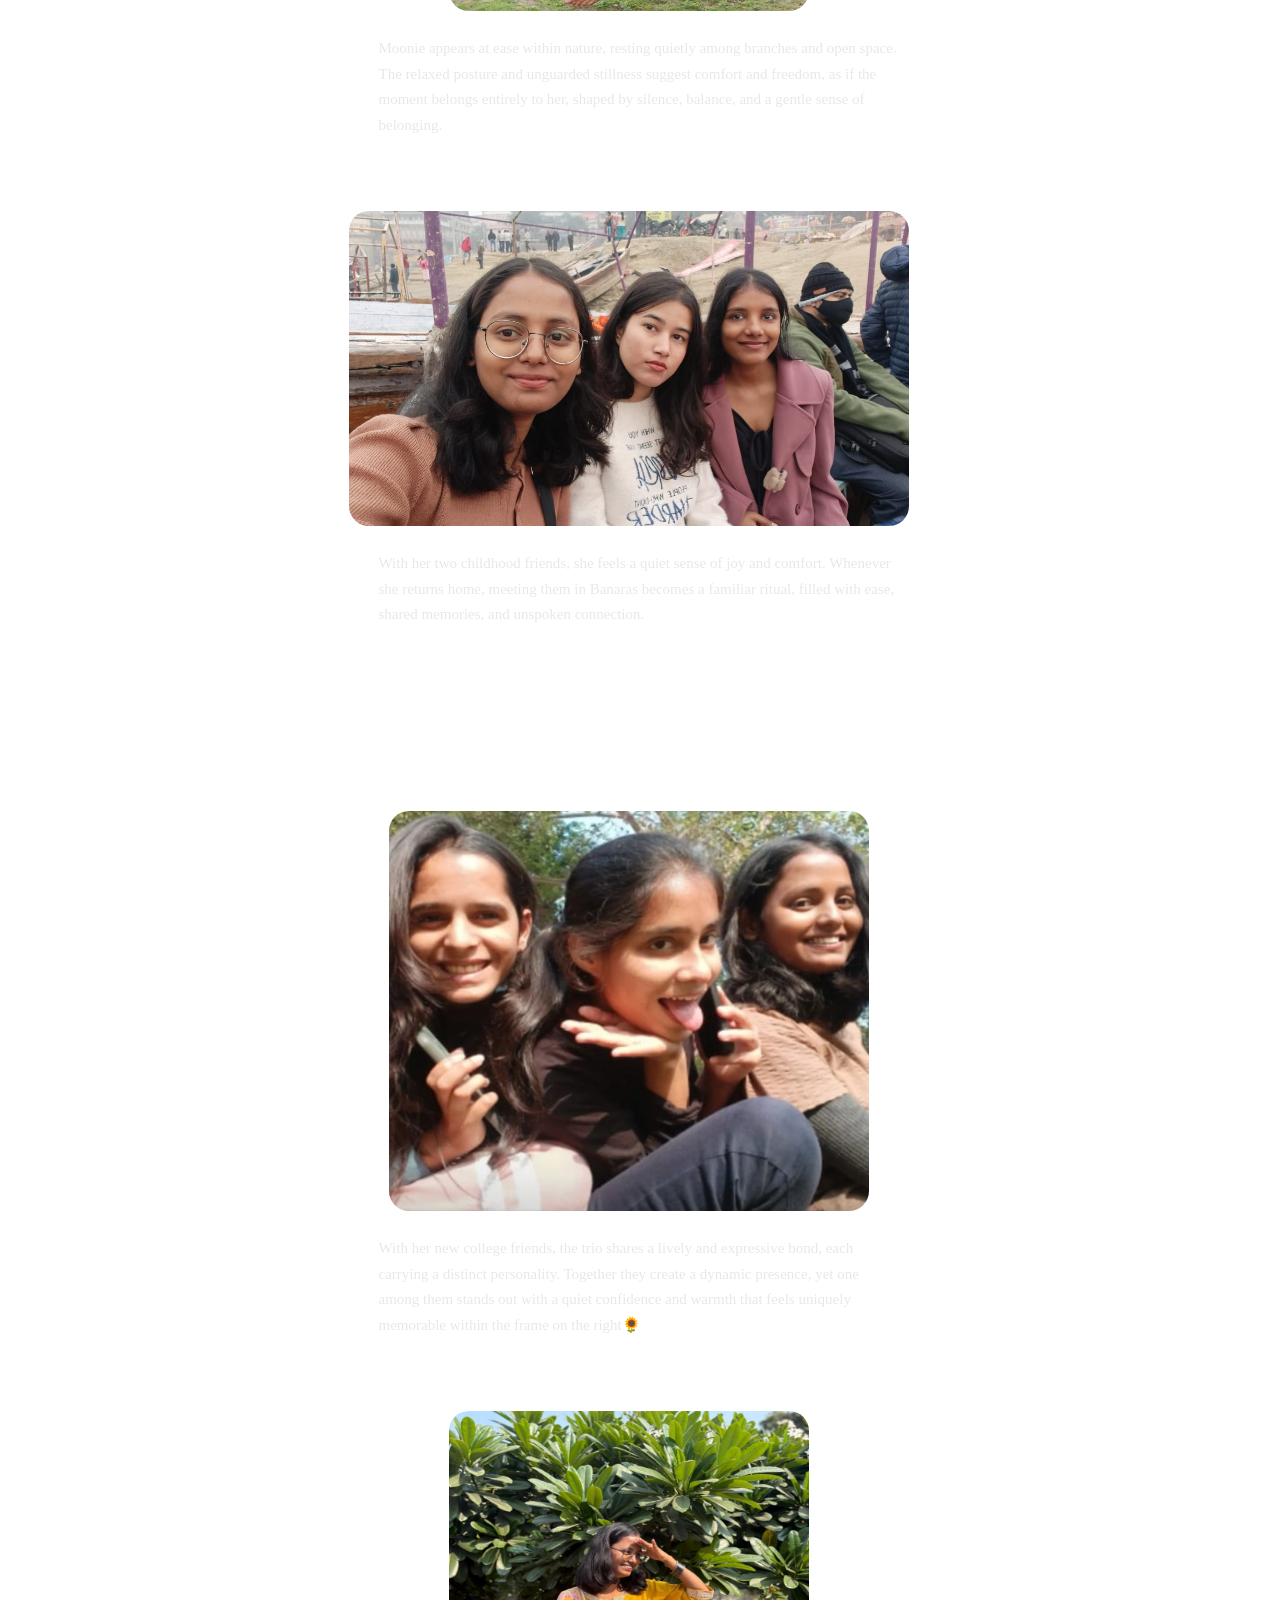
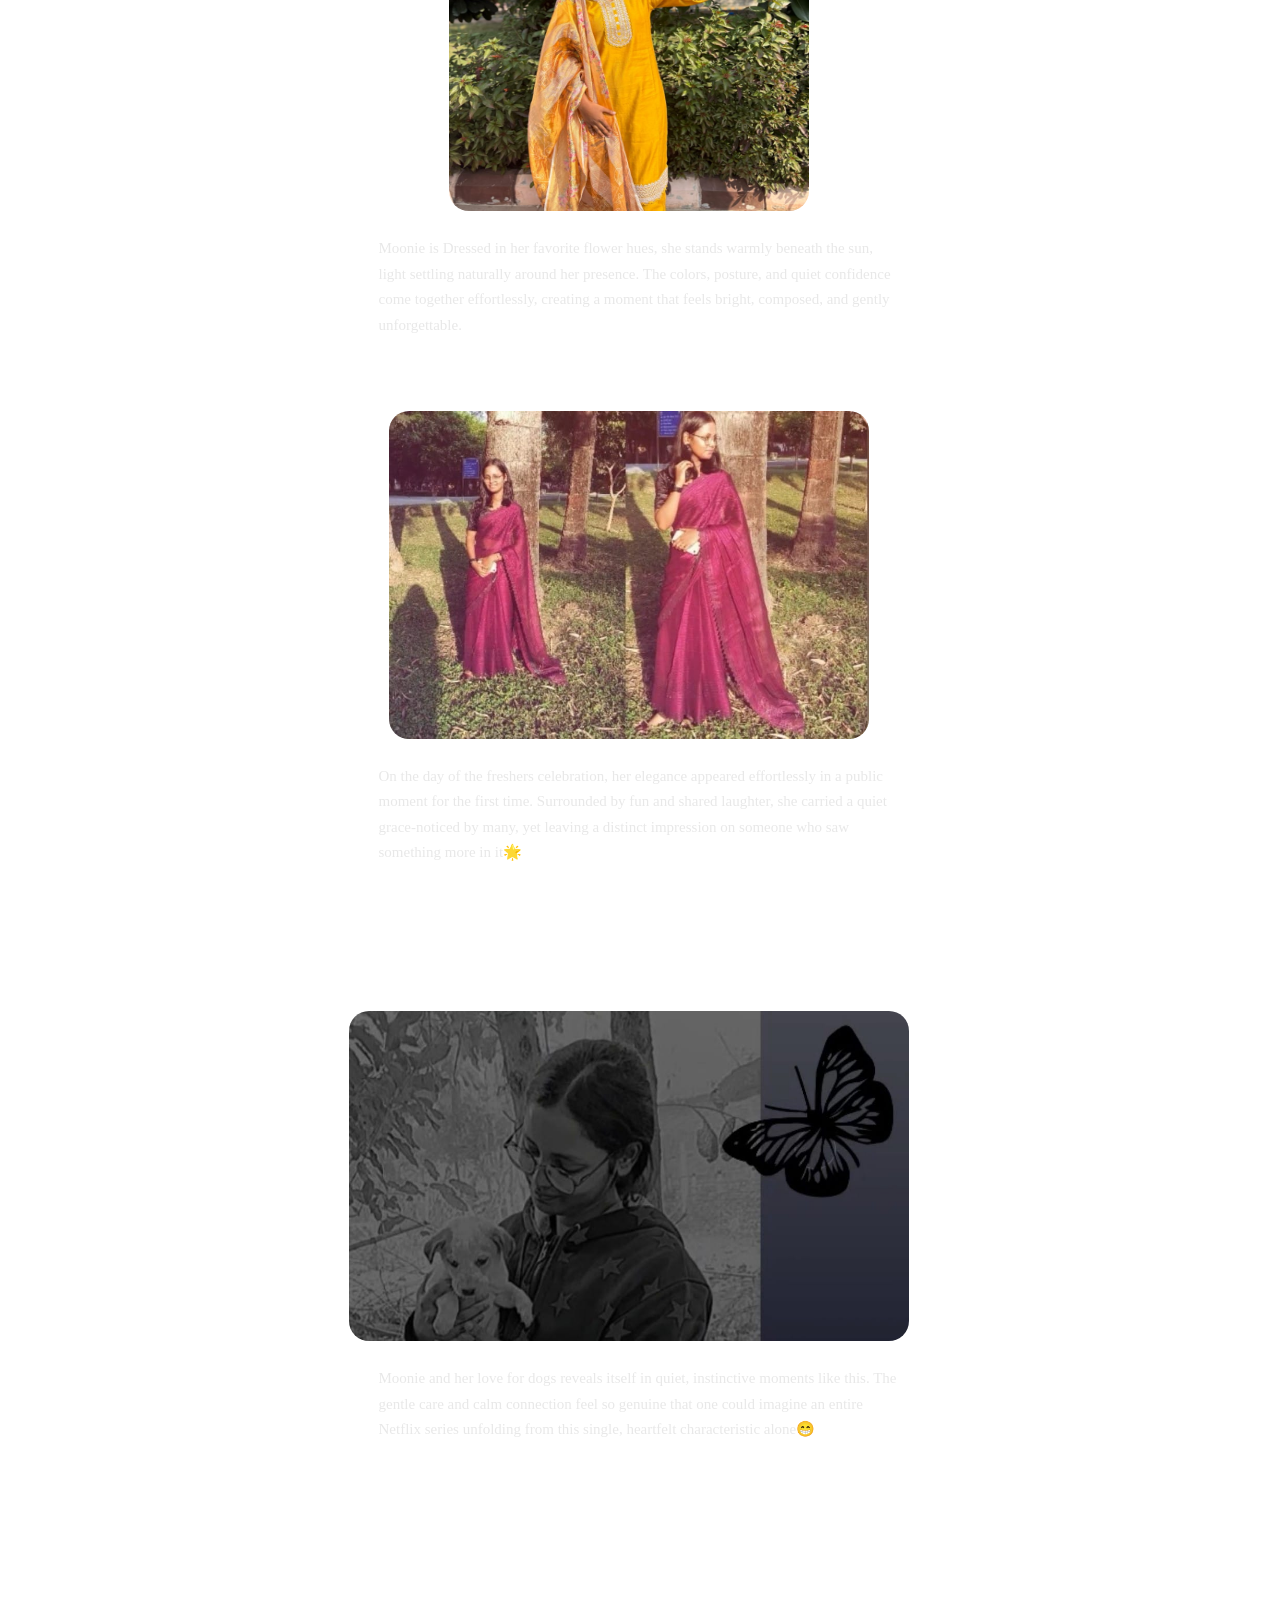
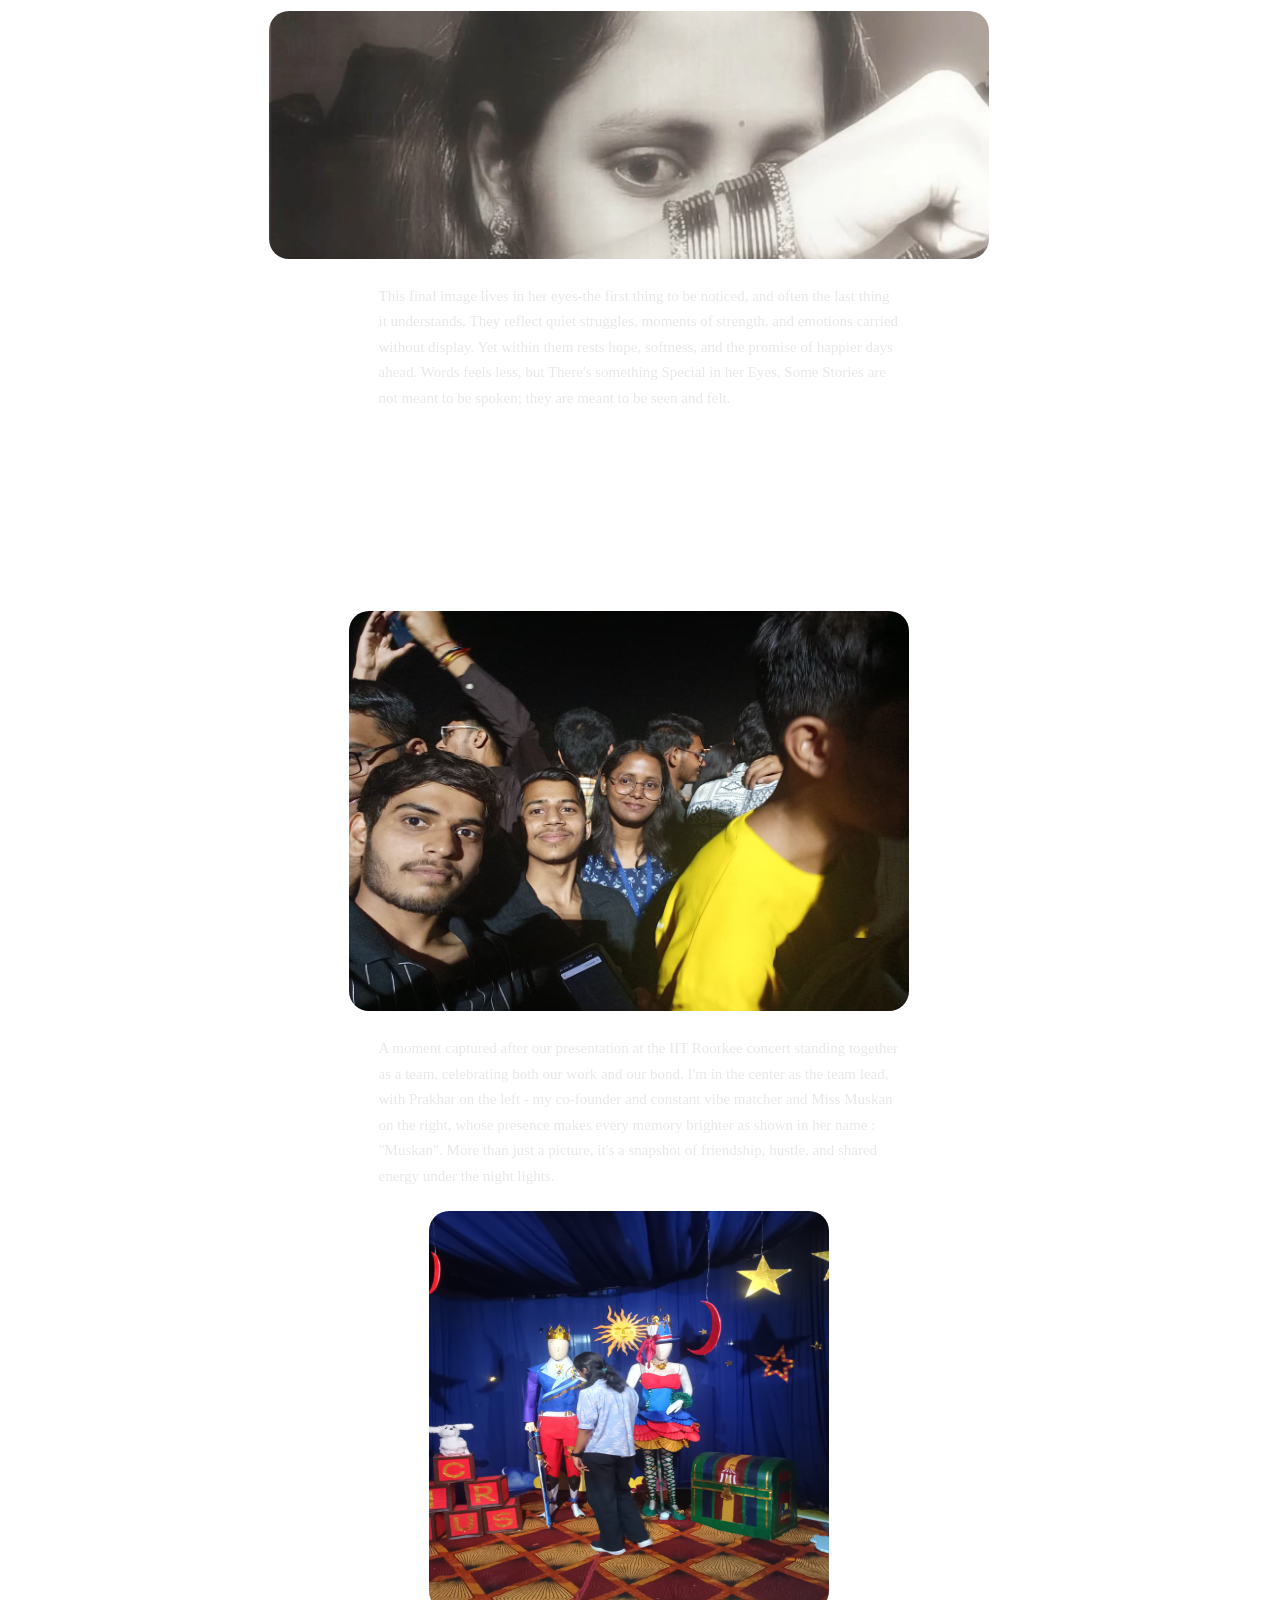
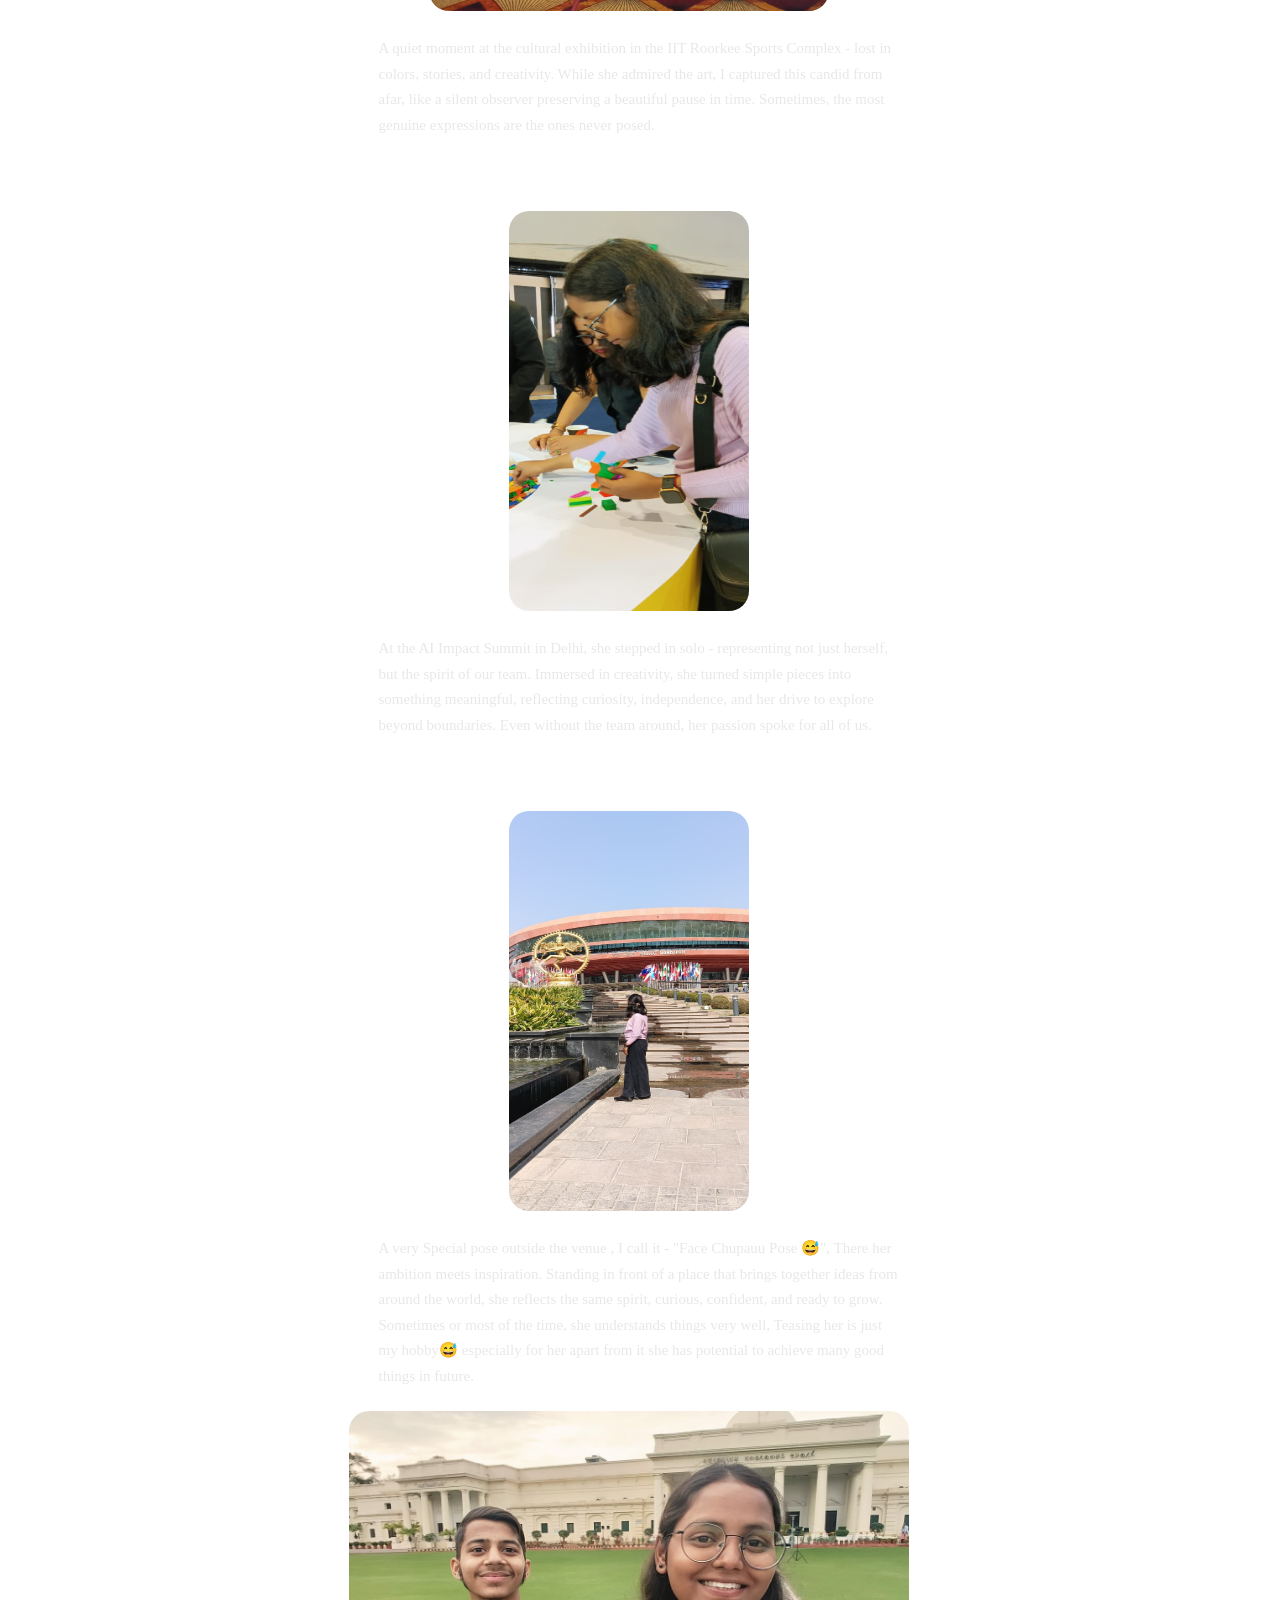
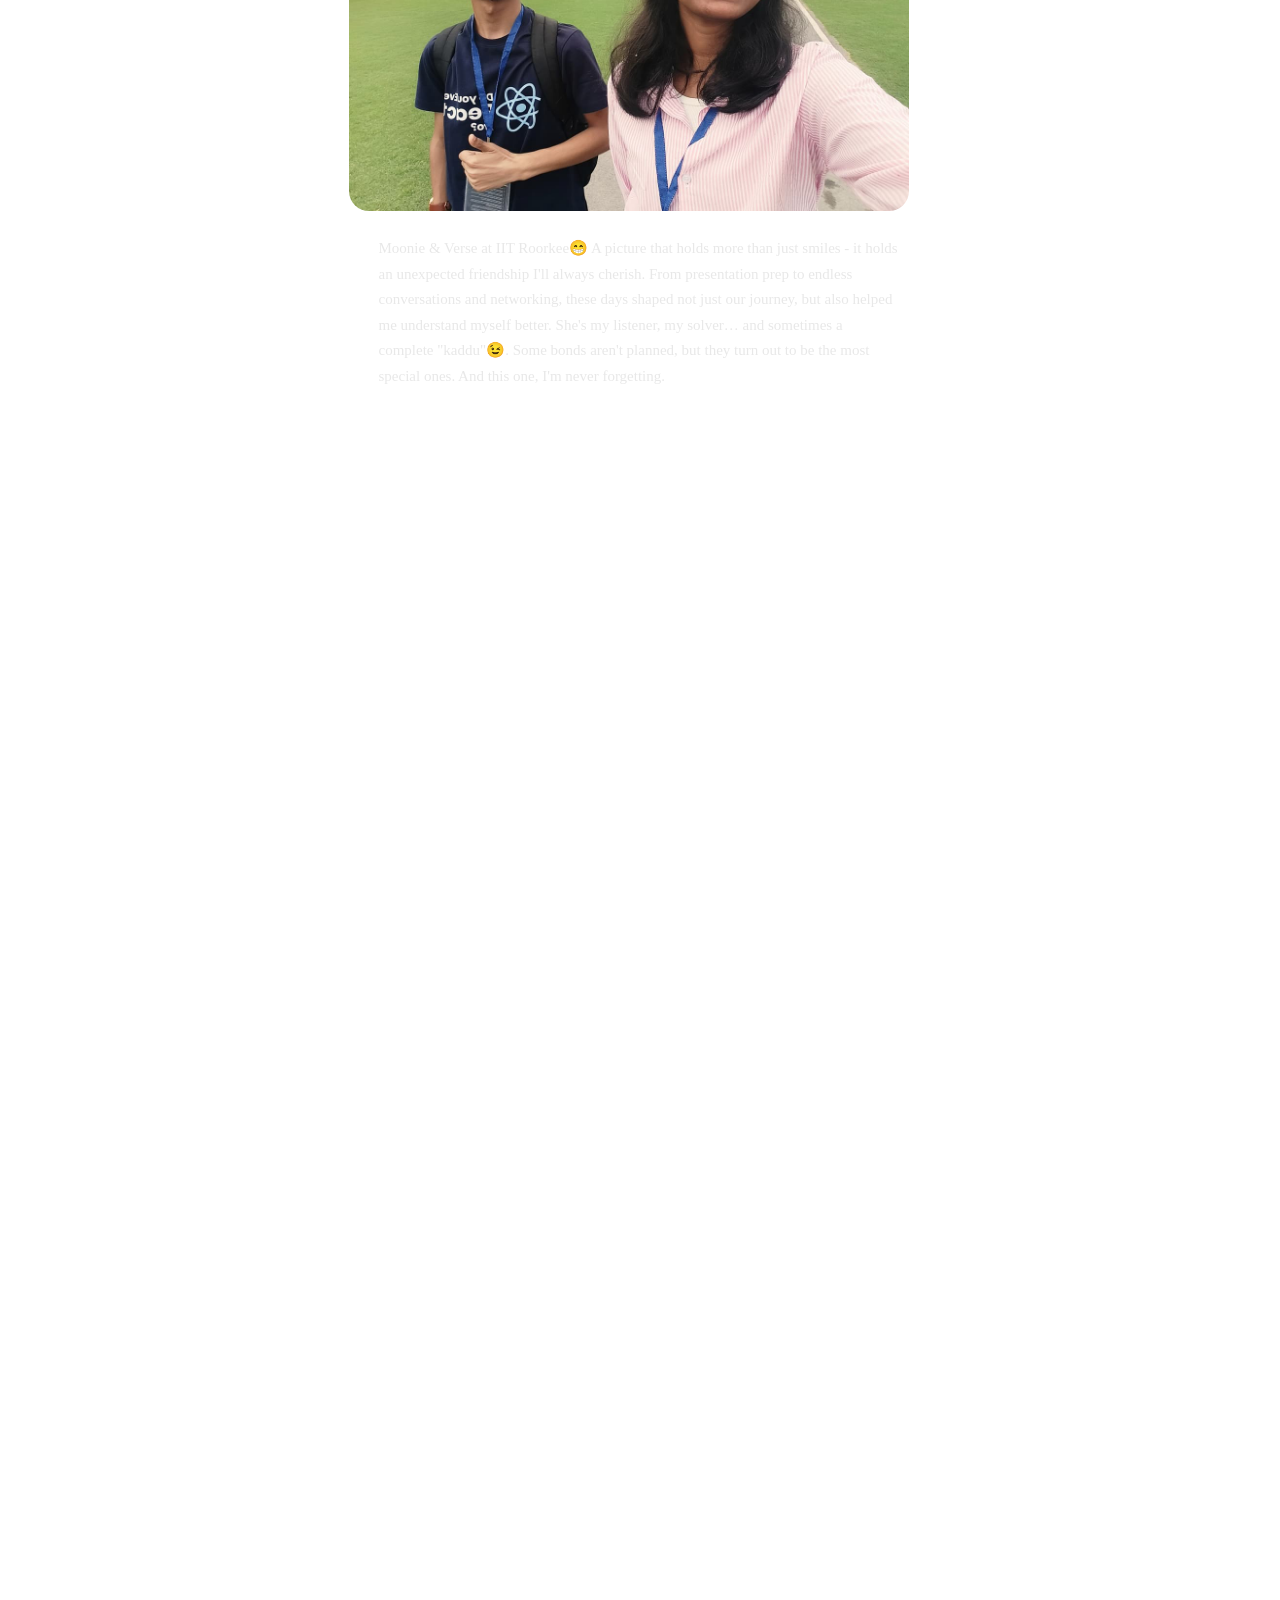
==== commit 95dbb1a0: "added more cards in indigo page" ====
--- a/indigo.html
+++ b/indigo.html
@@ -9,7 +9,8 @@
 </head>
 
 <body>
-    <audio src="media/arz-kiya-hai-lyrics-anuv-jain-coke-studio-rival-vibes-youtube_YqwB2DDn.mp3" id="indigoaud"></audio>
+    <audio src="media/arz-kiya-hai-lyrics-anuv-jain-coke-studio-rival-vibes-youtube_YqwB2DDn.mp3"
+        id="indigoaud"></audio>
     <div class="container">
         <div class="imgcont1">
             <img src="media/moonieverseMain.jpeg" alt="" style="border-radius:2rem ;" id="img1">
@@ -56,7 +57,8 @@
         <div class="imgcont1">
             <img src="media/moonieverse5.jpeg" alt="" style="border-radius:2rem ;" id="img6">
             <p class="textarea">
-                Moonie is Dressed in her favorite flower hues, she stands warmly beneath the sun, light settling naturally around
+                Moonie is Dressed in her favorite flower hues, she stands warmly beneath the sun, light settling
+                naturally around
                 her presence. The colors, posture, and quiet confidence come together effortlessly, creating a moment
                 that feels bright, composed, and gently unforgettable.
             </p>
@@ -83,16 +85,72 @@
                 This final image lives in her eyes-the first thing to be noticed, and often the last thing it
                 understands. They reflect quiet struggles, moments of strength, and emotions carried without display.
                 Yet within them rests hope, softness, and the promise of happier days ahead. Words feels less, but
-                There's something Special in her Eyes. Some Stories are not meant to be spoken; they are meant to be seen and felt.
+                There's something Special in her Eyes. Some Stories are not meant to be spoken; they are meant to be
+                seen and felt.
+            </p>
+        </div>
+        <div class="imgcont1">
+            <img src="media/moonieverse9.jpeg" alt="" style="border-radius:2rem ;" id="img10">
+            <p class="textarea">
+                A moment captured after our presentation at the IIT Roorkee concert standing together as a team,
+                celebrating both our work and our bond. I'm in the center as the team lead, with Prakhar on the left -
+                my
+                co-founder and constant vibe matcher and Miss Muskan on the right, whose presence makes every memory
+                brighter as shown in her name : "Muskan". More than just a picture, it's a snapshot of friendship,
+                hustle, and shared energy under the
+                night lights.
+            </p>
+        </div>
+
+        <div class="imgcont1">
+            <img src="media/moonieverse10.jpeg" alt="" style="border-radius:2rem ;" id="img11">
+            <p class="textarea">
+                A quiet moment at the cultural exhibition in the IIT Roorkee Sports Complex - lost in colors, stories,
+                and
+                creativity. While she admired the art, I captured this candid from afar, like a silent observer
+                preserving a beautiful pause in time. Sometimes, the most genuine expressions are the ones never posed.
+            </p>
+        </div>
+
+        <div class="imgcont1">
+            <img src="media/moonieverse11.jpeg" alt="" style="border-radius:2rem ;" id="img12">
+            <p class="textarea">
+                At the AI Impact Summit in Delhi, she stepped in solo - representing not just herself, but the spirit
+                of
+                our team. Immersed in creativity, she turned simple pieces into something meaningful, reflecting
+                curiosity, independence, and her drive to explore beyond boundaries. Even without the team around, her
+                passion spoke for all of us.
+            </p>
+        </div>
+
+        <div class="imgcont1">
+            <img src="media/moonieverse12.jpeg" alt="" style="border-radius:2rem ;" id="img13">
+            <p class="textarea">
+                A very Special pose outside the venue , I call it - "Face Chupauu Pose 😅", There her ambition meets
+                inspiration. Standing in front of a place that
+                brings together ideas from around the world, she reflects the same spirit, curious, confident, and ready
+                to grow. Sometimes or most of the time, she understands things very well, Teasing her is just my hobby😅 especially for her apart from it she has potential to achieve many good things in future. 
+            </p>
+        </div>
+
+        <div class="imgcont1">
+            <img src="media/moonieverse13.jpeg" alt="" style="border-radius:2rem ;" id="img14">
+            <p class="textarea">
+                Moonie & Verse at IIT Roorkee😁
+                A picture that holds more than just smiles - it holds an unexpected friendship I'll always cherish. From
+                presentation prep to endless conversations and networking, these days shaped not just our journey, but
+                also helped me understand myself better. She's my listener, my solver… and sometimes a complete "kaddu"😉.
+                Some bonds aren't planned, but they turn out to be the most special ones. And this one, I'm never
+                forgetting.
             </p>
         </div>
     </div>
-<script>
-    window.addEventListener('DOMContentLoaded', function() {
-        var audio = document.getElementById('indigoaud');
-        audio.play();
-    });
-</script>
+    <script>
+        window.addEventListener('DOMContentLoaded', function () {
+            var audio = document.getElementById('indigoaud');
+            audio.play();
+        });
+    </script>
 </body>
 
 </html>
--- a/static/css/indigo.css
+++ b/static/css/indigo.css
@@ -21,7 +21,7 @@
   flex-direction: column;
   flex-wrap: wrap;
   align-items: center;
-  height: 950vh;
+  height: 1610vh;
   width: 70%;
   border: 2px solid black;
   background: rgba(255, 255, 255, 0.15);
@@ -44,49 +44,74 @@
   border-radius: 2rem;
 }
 
-#img1{
+#img1 {
   height: 100%;
   width: 60%;
 }
 
-#img2{
+#img2 {
   height: 100%;
   width: 50%;
 }
 
-#img3{
+#img3 {
   height: 100%;
   width: 45%;
 }
 
-#img4{
-  height: 100%;
-  width: 70%;
-}
-
-#img5{
+#img4 {
+  height: 100%;
+  width: 70%;
+}
+
+#img5 {
   height: 100%;
   width: 60%;
 }
 
-#img6{
+#img6 {
   height: 100%;
   width: 45%;
 }
 
-#img7{
+#img7 {
   height: 100%;
   width: 60%;
 }
 
-#img8{
-  height: 100%;
-  width: 70%;
-}
-
-#img9{
+#img8 {
+  height: 100%;
+  width: 70%;
+}
+
+#img9 {
   height: 100%;
   width: 90%;
+}
+
+#img10 {
+  height: 100%;
+  width: 70%;
+}
+
+#img11 {
+  height: 100%;
+  width: 50%;
+}
+
+#img12 {
+  height: 100%;
+  width: 30%;
+}
+
+#img13 {
+  height: 100%;
+  width: 30%;
+}
+
+#img14 {
+  height: 100%;
+  width: 70%;
 }
 
 .textarea {
@@ -107,7 +132,7 @@
     flex-direction: column;
     flex-wrap: wrap;
     align-items: center;
-    height: 650vh;
+    height: 1300vh;
     width: 80%;
     border: 2px solid black;
     background: rgba(255, 255, 255, 0.15);
@@ -142,49 +167,73 @@
     font-weight: 500;
   }
 
-#img1{
-  height: 100%;
-  width: 100%;
-}
-
-#img2{
-  height: 100%;
-  width: 100%;
-}
-
-#img3{
-  height: 100%;
-  width: 100%;
-}
-
-#img4{
-  height: 100%;
-  width: 100%;
-}
-
-#img5{
-  height: 100%;
-  width: 100%;
-}
-
-#img6{
-  height: 100%;
-  width: 100%;
-}
-
-#img7{
-  height: 100%;
-  width: 100%;
-}
-
-#img8{
-  height: 100%;
-  width: 100%;
-}
-
-#img9{
-  height: 100%;
-  width: 100%;
-}
-
-}
+  #img1 {
+    height: 100%;
+    width: 100%;
+  }
+
+  #img2 {
+    height: 100%;
+    width: 100%;
+  }
+
+  #img3 {
+    height: 100%;
+    width: 100%;
+  }
+
+  #img4 {
+    height: 100%;
+    width: 100%;
+  }
+
+  #img5 {
+    height: 100%;
+    width: 100%;
+  }
+
+  #img6 {
+    height: 100%;
+    width: 100%;
+  }
+
+  #img7 {
+    height: 100%;
+    width: 100%;
+  }
+
+  #img8 {
+    height: 100%;
+    width: 100%;
+  }
+
+  #img9 {
+    height: 100%;
+    width: 100%;
+  }
+
+  #img10 {
+    height: 100%;
+    width: 100%;
+  }
+
+  #img11 {
+    height: 100%;
+    width: 100%;
+  }
+
+  #img12 {
+    height: 100%;
+    width: 100%;
+  }
+
+  #img13 {
+    height: 100%;
+    width: 100%;
+  }
+
+  #img14 {
+    height: 100%;
+    width: 100%;
+  }
+}
